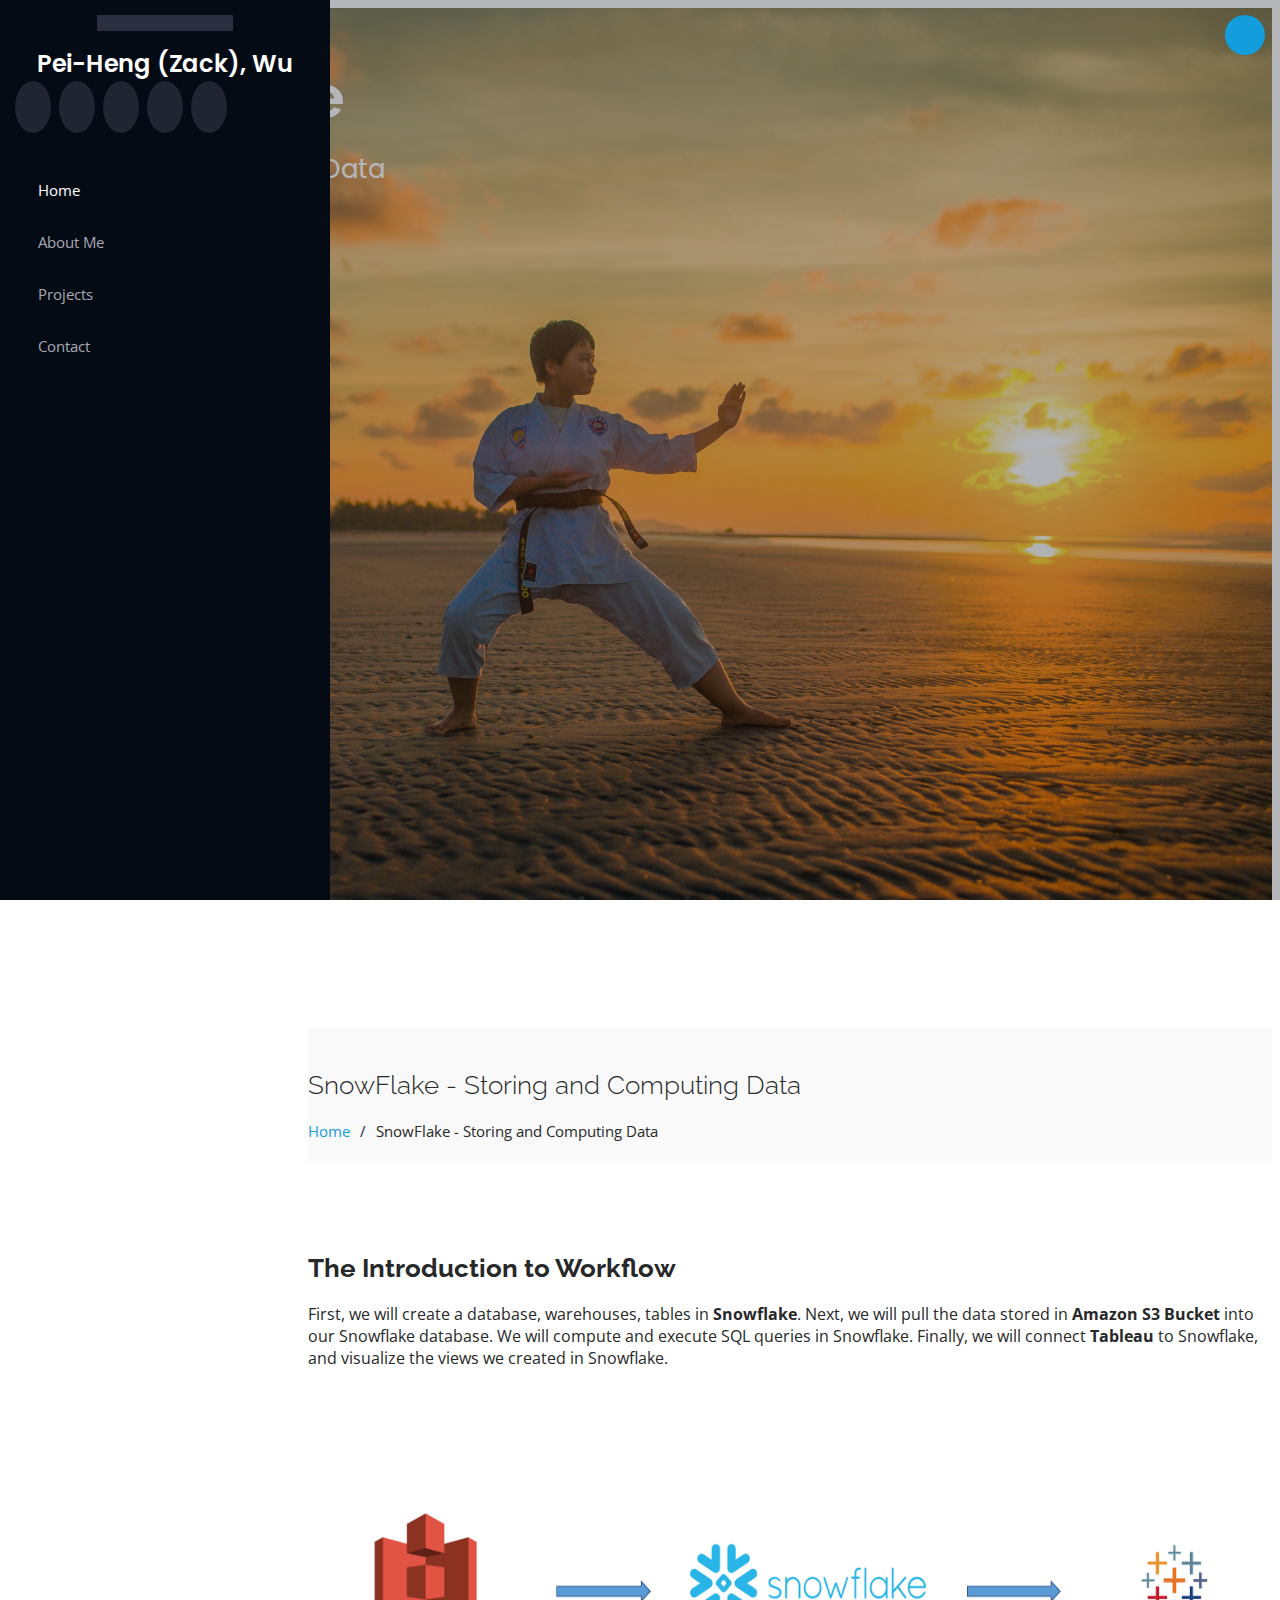
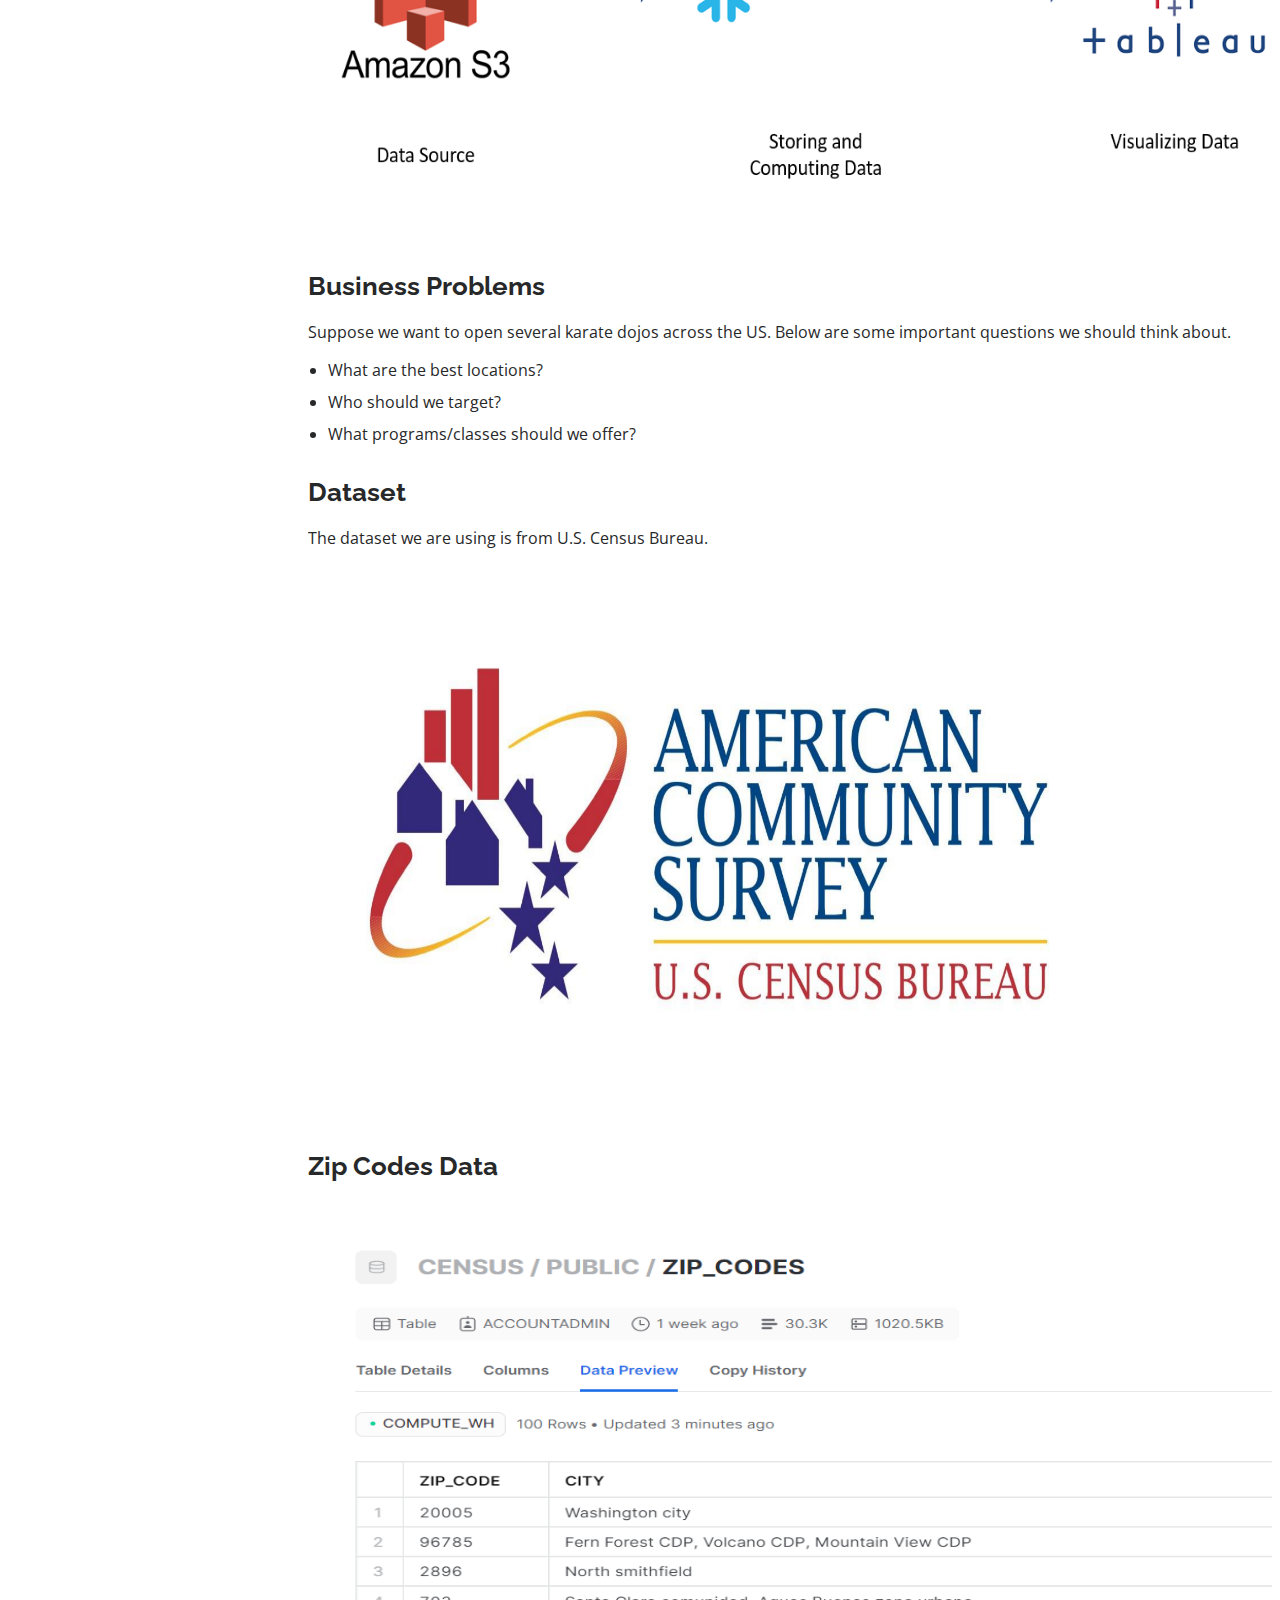
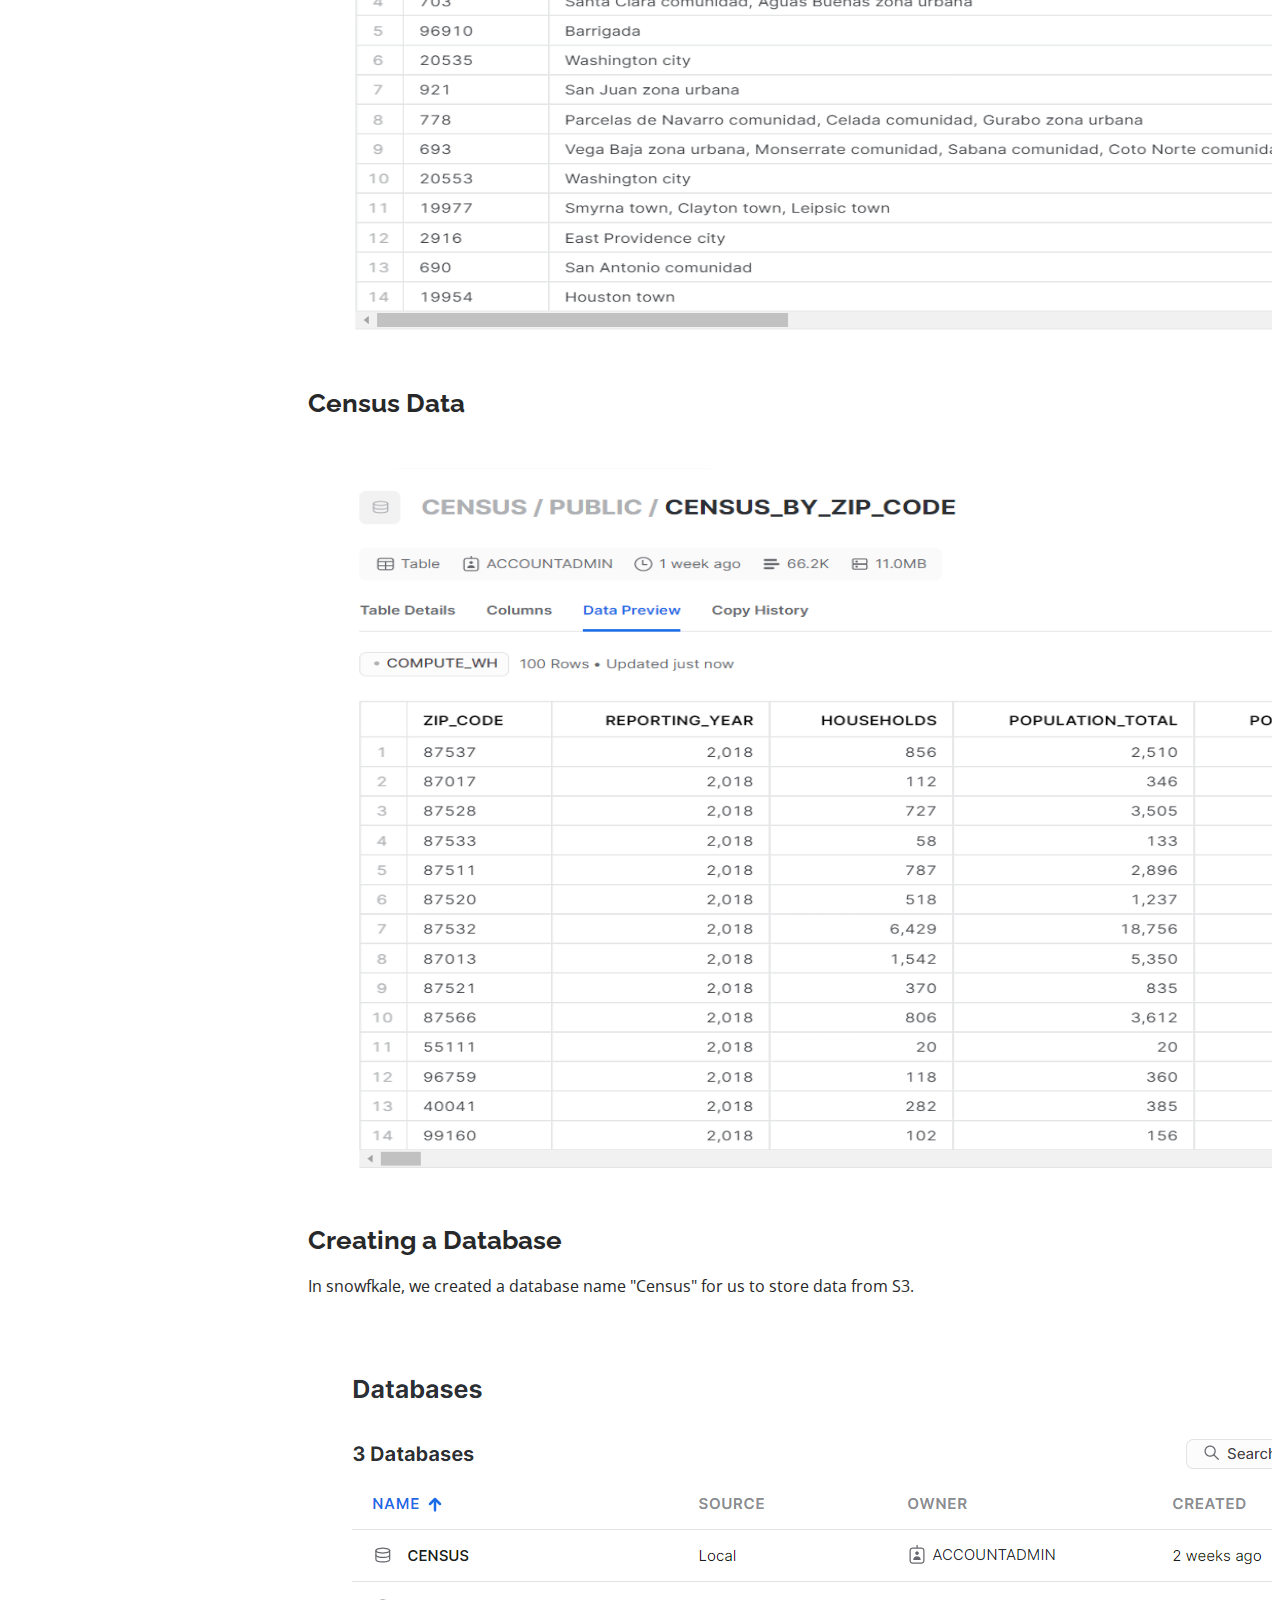
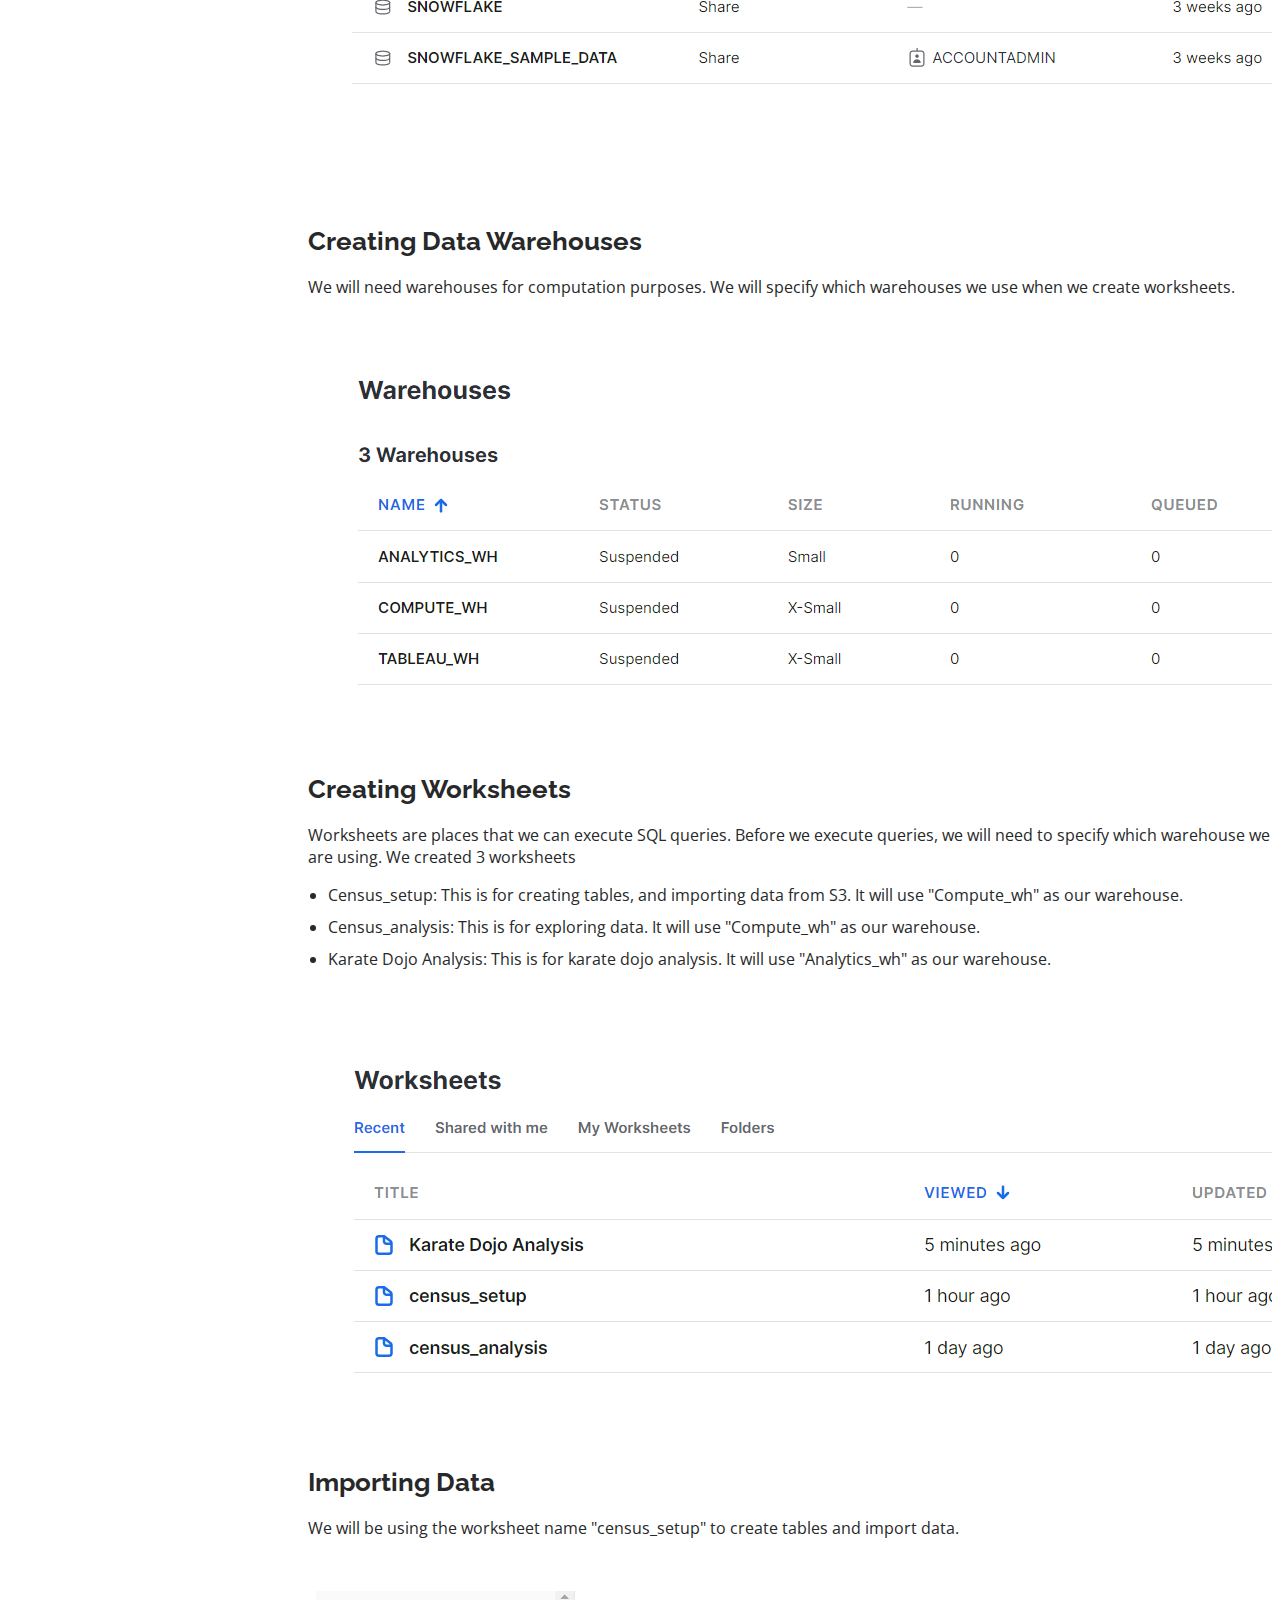
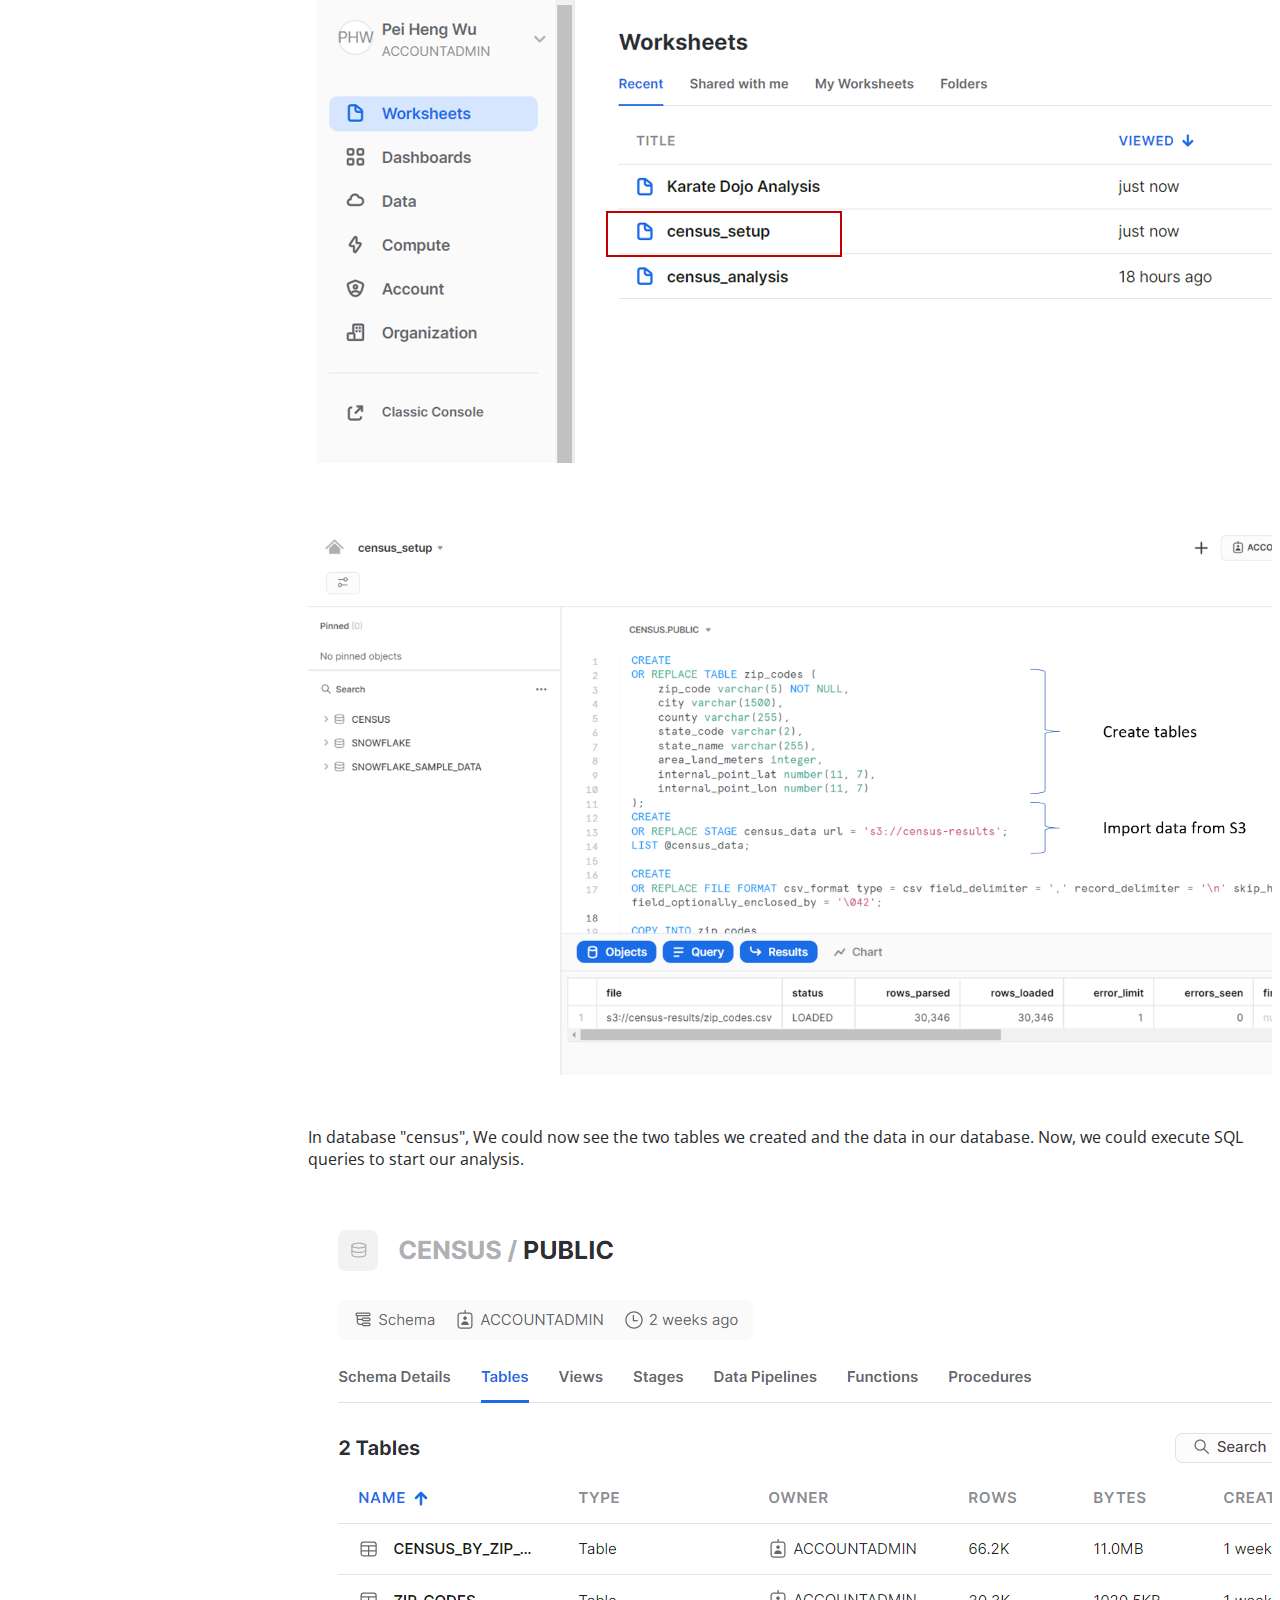
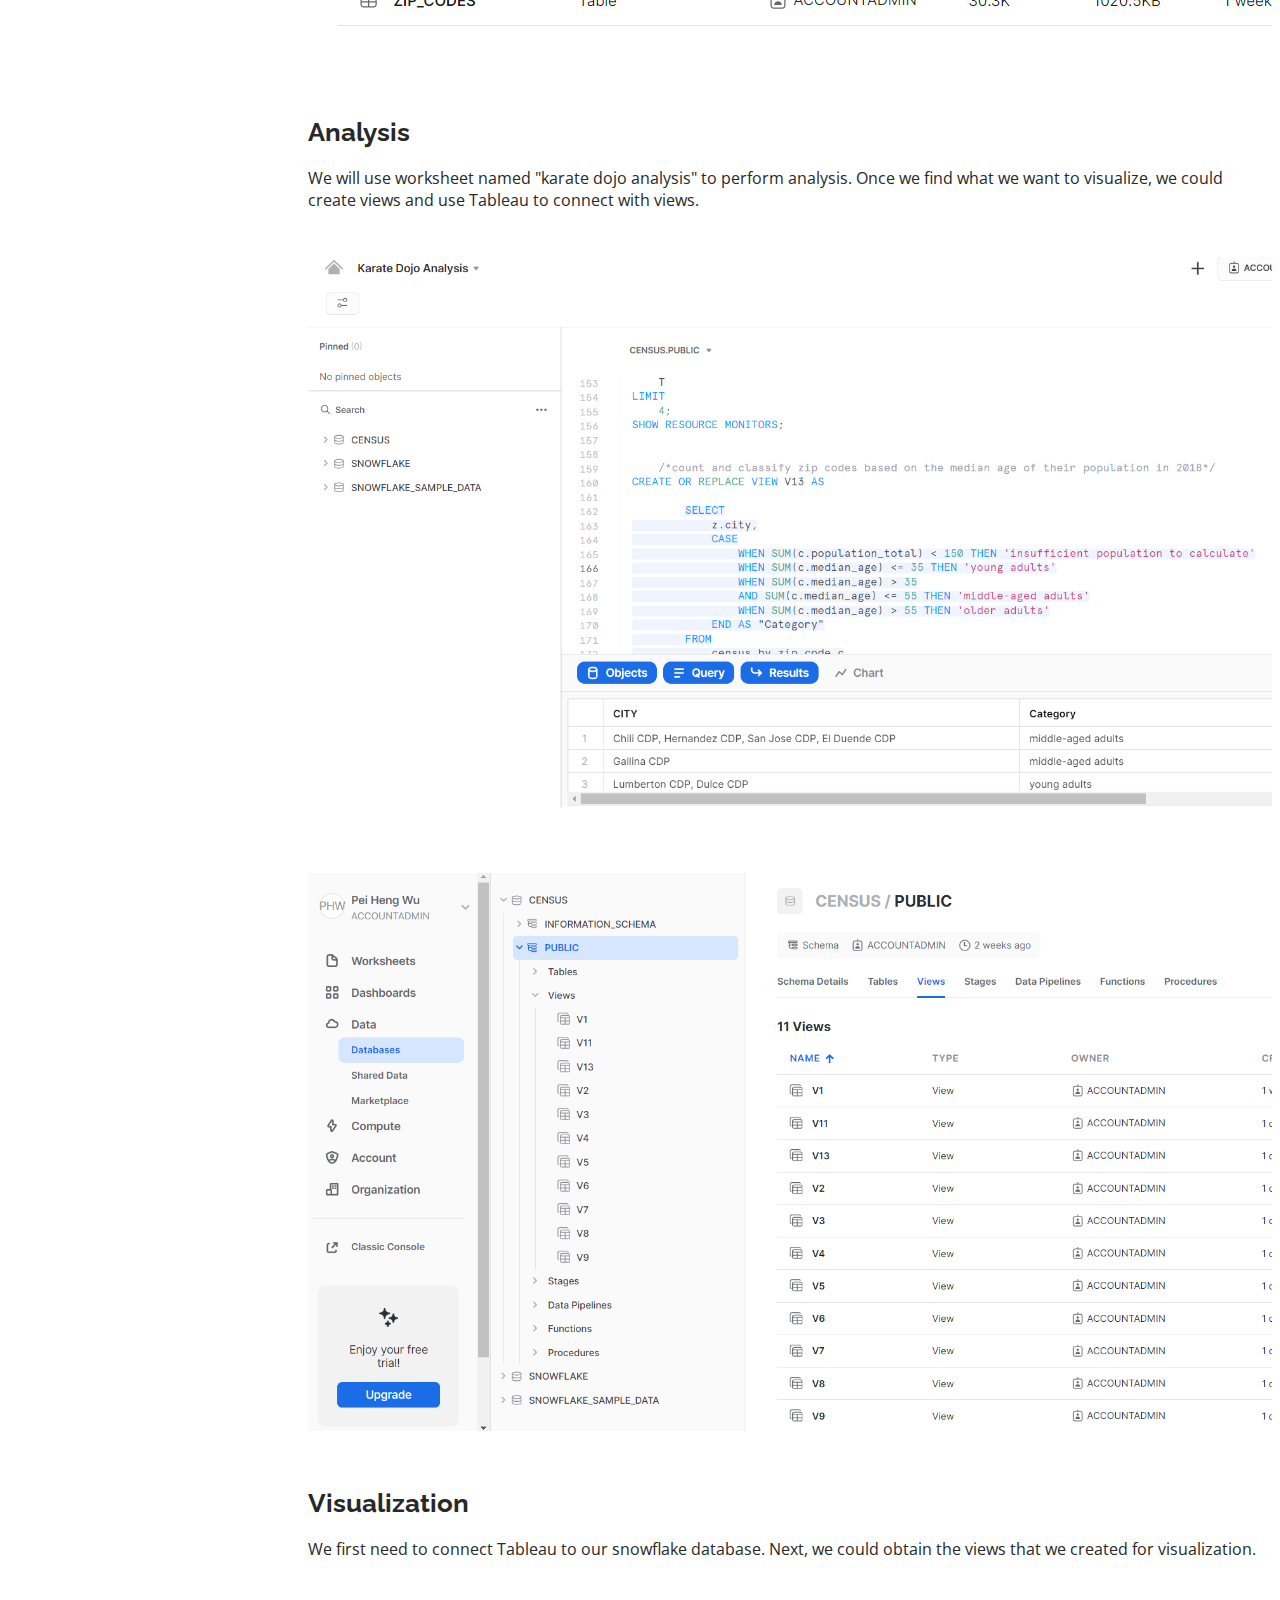
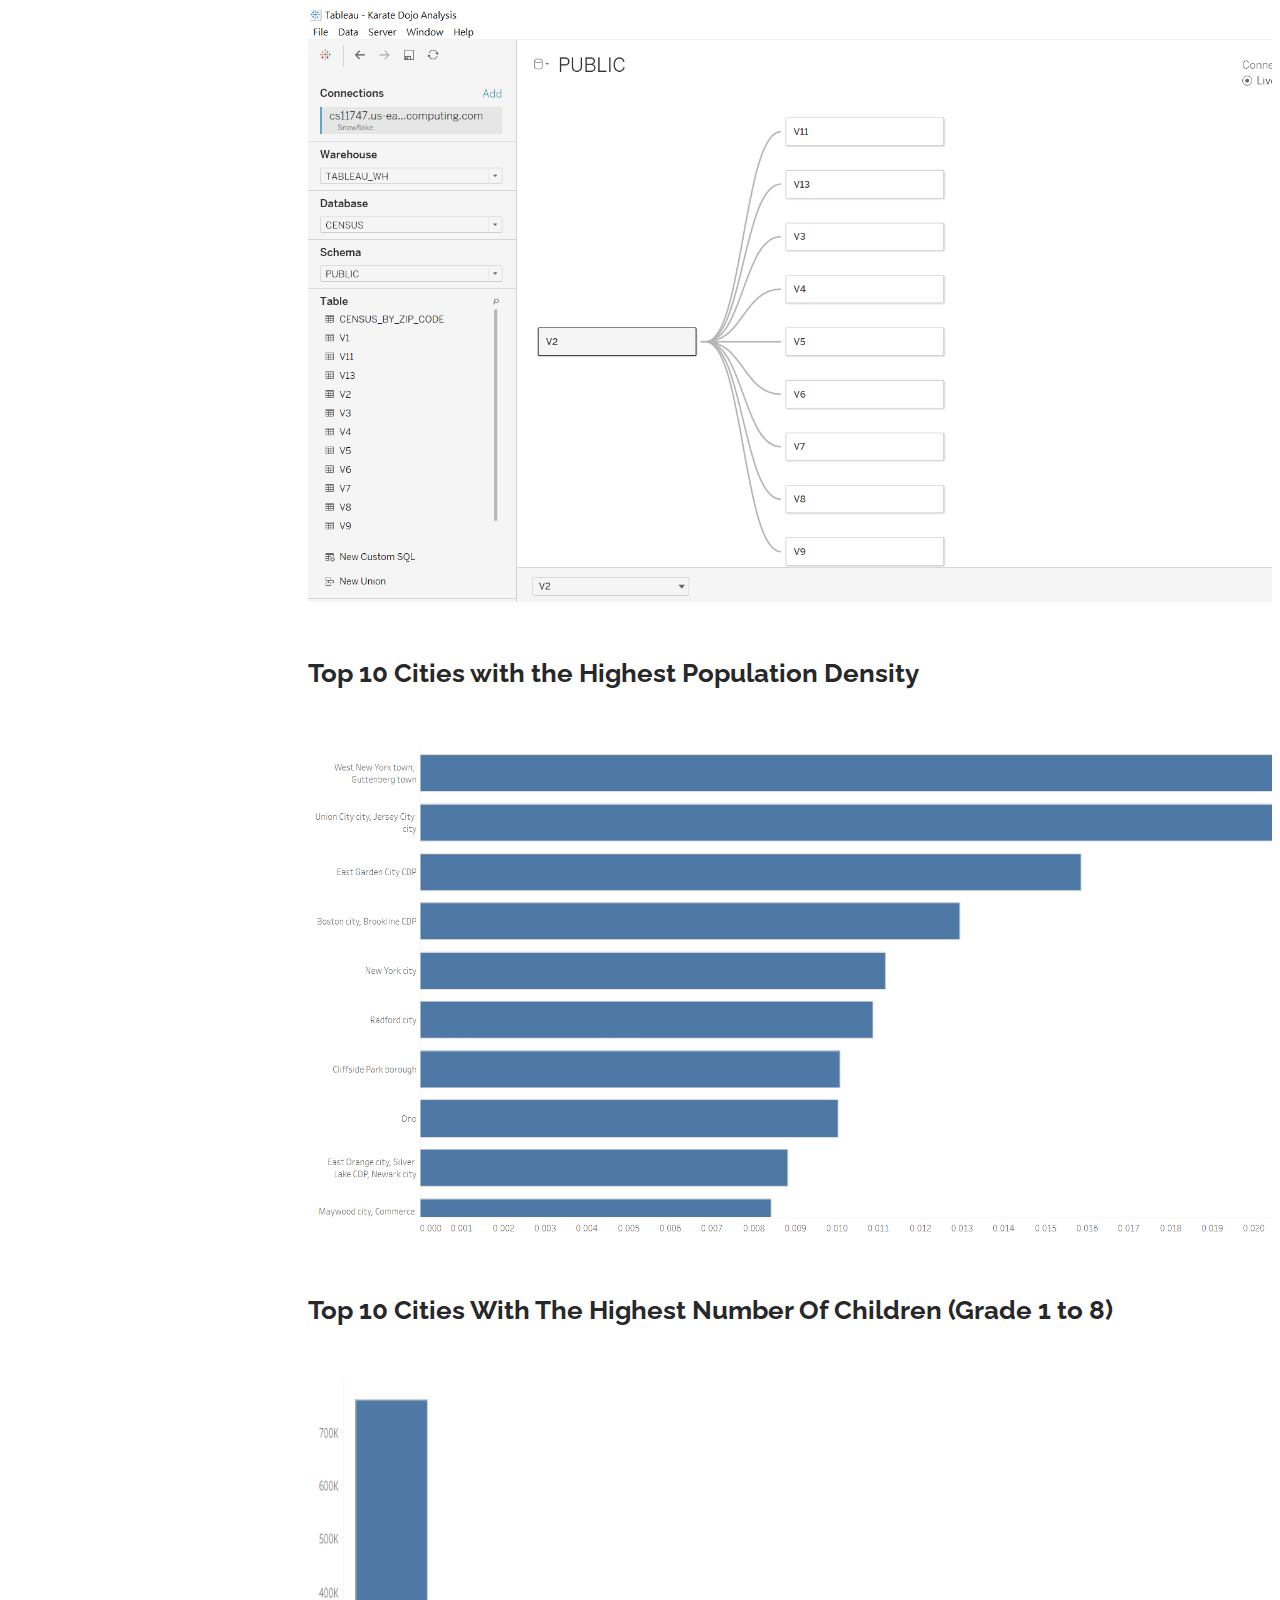
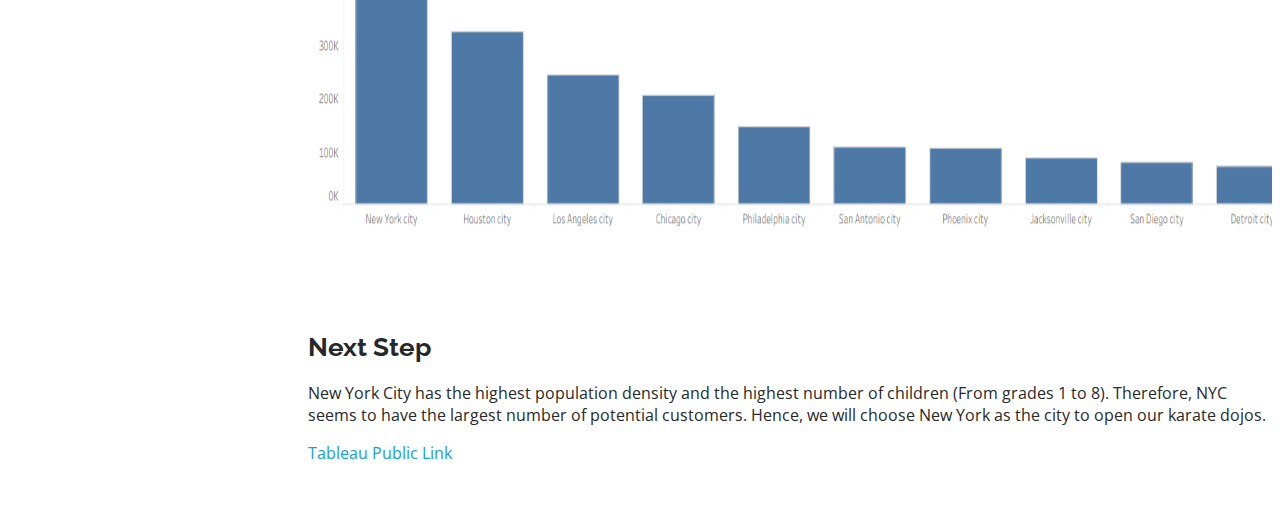
==== Karate Dojo Analysis.html @ 8b1abd2d "test" ====
<!DOCTYPE html>
<html lang="en">

<head>
  <meta charset="utf-8">
  <meta content="width=device-width, initial-scale=1.0" name="viewport">

  <title>Karate Dojo Analysis</title>
  <meta content="" name="description">
  <meta content="" name="keywords">

  <!-- Favicons -->
  <link href="assets/img/favicon.png" rel="icon">
  <link href="assets/img/apple-touch-icon.png" rel="apple-touch-icon">

  <!-- Google Fonts -->
  <link
    href="https://fonts.googleapis.com/css?family=Open+Sans:300,300i,400,400i,600,600i,700,700i|Raleway:300,300i,400,400i,500,500i,600,600i,700,700i|Poppins:300,300i,400,400i,500,500i,600,600i,700,700i"
    rel="stylesheet">

  <!-- Vendor CSS Files -->
  <link href="assets/vendor/aos/aos.css" rel="stylesheet">
  <link href="assets/vendor/bootstrap/css/bootstrap.min.css" rel="stylesheet">
  <link href="assets/vendor/bootstrap-icons/bootstrap-icons.css" rel="stylesheet">
  <link href="assets/vendor/boxicons/css/boxicons.min.css" rel="stylesheet">
  <link href="assets/vendor/glightbox/css/glightbox.min.css" rel="stylesheet">
  <link href="assets/vendor/swiper/swiper-bundle.min.css" rel="stylesheet">

  <!-- Template Main CSS File -->
  <link href="assets/css/style.css" rel="stylesheet">

  <!-- =======================================================
  * Template Name: iPortfolio - v3.7.0
  * Template URL: https://bootstrapmade.com/iportfolio-bootstrap-portfolio-websites-template/
  * Author: BootstrapMade.com
  * License: https://bootstrapmade.com/license/
  ======================================================== -->
</head>

<body>

  <!-- ======= Mobile nav toggle button ======= -->
  <i class="bi bi-list mobile-nav-toggle d-xl-none"></i>

  <!-- ======= Header ======= -->
  <header id="header">
    <div class="d-flex flex-column">

      <div class="profile">
        <img src="assets/img/Wu_Pei-Heng_01.jpg" alt="" class="img-fluid rounded-circle">
        <h1 class="text-light"><a href="index.html">Pei-Heng (Zack), Wu</a></h1>
        <div class="social-links mt-3 text-center">
          <a href="#" class="twitter"><i class="bx bxl-twitter"></i></a>
          <a href="#" class="facebook"><i class="bx bxl-facebook"></i></a>
          <a href="#" class="instagram"><i class="bx bxl-instagram"></i></a>
          <a href="#" class="google-plus"><i class="bx bxl-skype"></i></a>
          <a href="#" class="linkedin"><i class="bx bxl-linkedin"></i></a>
        </div>
      </div>

      <nav id="navbar" class="nav-menu navbar">
        <ul>
          <li><a href="./index.html#hero" class="nav-link scrollto active"><i class="bx bx-home"></i>
              <span>Home</span></a></li>
          <li><a href="./index.html#resume" class="nav-link scrollto"><i class="bx bx-file-blank"></i> <span>About
                Me</span></a>
          </li>
          <li><a href="./index.html#services" class="nav-link scrollto"><i class="bx bx-server"></i>
              <span>Projects</span></a></li>
          <li><a href="./index.html#contact" class="nav-link scrollto"><i class="bx bx-envelope"></i>
              <span>Contact</span></a></li>
        </ul>
      </nav><!-- .nav-menu -->
    </div>
  </header><!-- End Header -->

  <section id="hero3" class="d-flex flex-column justify-content-center align-items-center">
    <div class="hero3-container" data-aos="fade-in">
      <h1>SnowFlake </h1>
      <p>Storing and Computing Data</p>
    </div>
  </section><!-- End Hero -->
  <main id="main">

    <!-- ======= Breadcrumbs ======= -->
    <section id="breadcrumbs" class="breadcrumbs">
      <div class="container">

        <div class="d-flex justify-content-between align-items-center">
          <h2>SnowFlake - Storing and Computing Data</h2>
          <ol>
            <li><a href="index.html">Home</a></li>
            <li>SnowFlake - Storing and Computing Data</li>
          </ol>
        </div>

      </div>
    </section><!-- End Breadcrumbs -->

    <!-- ======= Portfolio Details Section ======= -->
    <section id="portfolio-details" class="portfolio-details">
      <div class="container">

        <div class="row gy-4">
          <div class="portfolio-description">
            <h2>The Introduction to Workflow</h2>
            <p>First, we will create a database, warehouses, tables in <b>Snowflake</b>. Next, we will pull the data
              stored in
              <b>Amazon S3 Bucket </b>into our Snowflake database. We will compute and execute SQL queries in Snowflake.
              Finally, we will connect <b>Tableau </b>to Snowflake, and visualize the views we created in Snowflake.
            </p>
            <img src="assets/img/KarateDojo/schema-03.png" alt="" width="1000px" height="400px">

            <h2>Business Problems</h2>
            <p>
              Suppose we want to open several karate dojos across the US. Below are some important questions we should
              think about.
            <ul>
              <li>What are the best locations?</li>
              <li>Who should we target?</li>
              <li>What programs/classes should we offer?</li>
            </ul>
            </p>

            <h2>Dataset</h2>
            <p>
              The dataset we are using is from U.S. Census Bureau.
            </p>
            <img src="assets/img/KarateDojo/data-01.png" alt="" width="800px" height="500px">
            <h2>Zip Codes Data</h2>
            <img src="assets/img/KarateDojo/data-02.png" alt="" width="1200px" height="700px">
            <h2>Census Data</h2>
            <img src="assets/img/KarateDojo/data-03.png" alt="" width="1200px" height="700px">
            <h2>Creating a Database</h2>
            <p>In snowfkale, we created a database name "Census" for us to store data from S3.</p>
            <img src="assets/img/KarateDojo/database.png" alt="">
            <h2>Creating Data Warehouses</h2>
            <p>We will need warehouses for computation purposes. We will specify which warehouses we use when we create
              worksheets.</p>
            <img src="assets/img/KarateDojo/warehouse.png" alt="">
            <h2>Creating Worksheets</h2>
            <p>Worksheets are places that we can execute SQL queries. Before we execute queries, we will need to specify
              which warehouse we are using. We created 3 worksheets</p>
            <ul>
              <li>Census_setup: This is for creating tables, and importing data from S3. It will use "Compute_wh" as our
                warehouse.</li>
              <li>Census_analysis: This is for exploring data. It will use "Compute_wh" as our warehouse.</li>
              <li>Karate Dojo Analysis: This is for karate dojo analysis. It will use "Analytics_wh" as our warehouse.
              </li>
            </ul>
            <img src="assets/img/KarateDojo/worksheets.png" alt="">
            <h2>Importing Data</h2>
            <p>We will be using the worksheet name "census_setup" to create tables and import data.</p>
            <img src="assets/img/KarateDojo/image-01.png" alt="">
            <img src="assets/img/KarateDojo/image-01.1.png" alt="" width="1200px">
            <p>In database "census", We could now see the two tables we created and the data in our database. Now, we
              could execute SQL
              queries to start our analysis. </p>
            <img src="assets/img/KarateDojo/image-02.png" alt="">
            <h2>Analysis</h2>
            <p>We will use worksheet named "karate dojo analysis" to perform analysis. Once we find what we want to
              visualize, we could create views and use Tableau to connect with views.
            </p>
            <img src="assets/img/KarateDojo/worksheet-karate.png" alt="" width="1200px">
            <img src="assets/img/KarateDojo/views.png" alt="" width="1200px">

            <h2>Visualization</h2>
            <p>We first need to connect Tableau to our snowflake database. Next, we could obtain the views that we
              created for visualization.</p>
            <img src="assets/img/KarateDojo/tableau.png" alt="" width="1200px">
            <h2>Top 10 Cities with the Highest Population Density</h2>
            <img src="assets/img/KarateDojo/image-03.png" alt="" width="1000px" height="500px">
            <h2>Top 10 Cities With The Highest Number Of Children (Grade 1 to 8) </h2>
            <img src="assets/img/KarateDojo/image-11.png" alt="" width="1000px" height="500px">

            <h2>Next Step</h2>
            <p>New York City has the highest population density and the highest number of children (From grades 1 to 8).
              Therefore, NYC seems to have the largest number of potential customers. Hence, we will choose New York as
              the city to open our karate dojos. </p>

            <a
              href="https://public.tableau.com/views/KarateDojoAnalysis/Story1?:language=en-US&publish=yes&:display_count=n&:origin=viz_share_link">Tableau
              Public Link</a>
          </div>
          <!-- <div class="col-lg-12">
            <div class="portfolio-info">
              <h3>Project information</h3>
              <ul>
                <li><strong>Category</strong>: Web design</li>
                <li><strong>Client</strong>: ASU Company</li>
                <li><strong>Project date</strong>: 01 March, 2020</li>
                <li><strong>Project URL</strong>: <a href="#">www.example.com</a></li>
                <button type="submit"
                  onclick="window.open('./assets/file/GB746 - Snowflake - Best Practices.pdf')">Download!</button>
              </ul>
            </div>
          </div> -->

        </div>

      </div>
    </section><!-- End Portfolio Details Section -->

  </main><!-- End #main -->

  <!-- ======= Footer ======= -->
  <footer id="footer">

  </footer><!-- End  Footer -->

  <a href="#" class="back-to-top d-flex align-items-center justify-content-center"><i
      class="bi bi-arrow-up-short"></i></a>

  <!-- Vendor JS Files -->
  <script src="assets/vendor/purecounter/purecounter.js"></script>
  <script src="assets/vendor/aos/aos.js"></script>
  <script src="assets/vendor/bootstrap/js/bootstrap.bundle.min.js"></script>
  <script src="assets/vendor/glightbox/js/glightbox.min.js"></script>
  <script src="assets/vendor/isotope-layout/isotope.pkgd.min.js"></script>
  <script src="assets/vendor/swiper/swiper-bundle.min.js"></script>
  <script src="assets/vendor/typed.js/typed.min.js"></script>
  <script src="assets/vendor/waypoints/noframework.waypoints.js"></script>
  <script src="assets/vendor/php-email-form/validate.js"></script>

  <!-- Template Main JS File -->
  <script src="assets/js/main.js"></script>

</body>

</html>
---- assets/css/style.css ----
/**
* Template Name: iPortfolio - v3.7.0
* Template URL: https://bootstrapmade.com/iportfolio-bootstrap-portfolio-websites-template/
* Author: BootstrapMade.com
* License: https://bootstrapmade.com/license/
*/

/*--------------------------------------------------------------
# General
--------------------------------------------------------------*/
body {
  font-family: "Open Sans", sans-serif;
  color: #272829;
}

a {
  color: #149ddd;
  text-decoration: none;
}

a:hover {
  color: #37b3ed;
  text-decoration: none;
}

h1, h2, h3, h4, h5, h6 {
  font-family: "Raleway", sans-serif;
}

/*--------------------------------------------------------------
# Back to top button
--------------------------------------------------------------*/
.back-to-top {
  position: fixed;
  visibility: hidden;
  opacity: 0;
  right: 15px;
  bottom: 15px;
  z-index: 996;
  background: #149ddd;
  width: 40px;
  height: 40px;
  border-radius: 50px;
  transition: all 0.4s;
}
.back-to-top i {
  font-size: 28px;
  color: #fff;
  line-height: 0;
}
.back-to-top:hover {
  background: #2eafec;
  color: #fff;
}
.back-to-top.active {
  visibility: visible;
  opacity: 1;
}

/*--------------------------------------------------------------
# Header
--------------------------------------------------------------*/
#header {
  position: fixed;
  top: 0;
  left: 0;
  bottom: 0;
  width: 300px;
  transition: all ease-in-out 0.5s;
  z-index: 9997;
  transition: all 0.5s;
  padding: 0 15px;
  background: #040b14;
  overflow-y: auto;
}
#header .profile img {
  margin: 15px auto;
  display: block;
  width: 120px;
  border: 8px solid #2c2f3f;
}
#header .profile h1 {
  font-size: 24px;
  margin: 0;
  padding: 0;
  font-weight: 600;
  -moz-text-align-last: center;
  text-align-last: center;
  font-family: "Poppins", sans-serif;
}
#header .profile h1 a, #header .profile h1 a:hover {
  color: #fff;
  text-decoration: none;
}
#header .profile .social-links a {
  font-size: 18px;
  display: inline-block;
  background: #212431;
  color: #fff;
  line-height: 1;
  padding: 8px 0;
  margin-right: 4px;
  border-radius: 50%;
  text-align: center;
  width: 36px;
  height: 36px;
  transition: 0.3s;
}
#header .profile .social-links a:hover {
  background: #149ddd;
  color: #fff;
  text-decoration: none;
}

#main {
  margin-left: 300px;
}

@media (max-width: 1199px) {
  #header {
    left: -300px;
  }

  #main {
    margin-left: 0;
  }
}
/*--------------------------------------------------------------
# Navigation Menu
--------------------------------------------------------------*/
/* Desktop Navigation */
.nav-menu {
  padding: 30px 0 0 0;
}
.nav-menu * {
  margin: 0;
  padding: 0;
  list-style: none;
}
.nav-menu > ul > li {
  position: relative;
  white-space: nowrap;
}
.nav-menu a, .nav-menu a:focus {
  display: flex;
  align-items: center;
  color: #a8a9b4;
  padding: 12px 15px;
  margin-bottom: 8px;
  transition: 0.3s;
  font-size: 15px;
}
.nav-menu a i, .nav-menu a:focus i {
  font-size: 24px;
  padding-right: 8px;
  color: #6f7180;
}
.nav-menu a:hover, .nav-menu .active, .nav-menu .active:focus, .nav-menu li:hover > a {
  text-decoration: none;
  color: #fff;
}
.nav-menu a:hover i, .nav-menu .active i, .nav-menu .active:focus i, .nav-menu li:hover > a i {
  color: #149ddd;
}

/* Mobile Navigation */
.mobile-nav-toggle {
  position: fixed;
  right: 15px;
  top: 15px;
  z-index: 9998;
  border: 0;
  font-size: 24px;
  transition: all 0.4s;
  outline: none !important;
  background-color: #149ddd;
  color: #fff;
  width: 40px;
  height: 40px;
  display: inline-flex;
  align-items: center;
  justify-content: center;
  line-height: 0;
  border-radius: 50px;
  cursor: pointer;
}

.mobile-nav-active {
  overflow: hidden;
}
.mobile-nav-active #header {
  left: 0;
}

/*--------------------------------------------------------------
# Hero Section
--------------------------------------------------------------*/
#hero {
  width: 100%;
  height: 100vh;
  background: url("../img/messageImage_1645323030639.jpg") top center;
  background-size: cover;
}
#hero:before {
  content: "";
  background: rgba(5, 13, 24, 0.3);
  position: absolute;
  bottom: 0;
  top: 0;
  left: 0;
  right: 0;
  z-index: 1;
}
#hero .hero-container {
  position: relative;
  z-index: 2;
  min-width: 300px;
}
#hero h1 {
  margin: 0 0 10px 0;
  font-size: 64px;
  font-weight: 700;
  line-height: 56px;
  color: #fff;
}
#hero p {
  color: #fff;
  margin-bottom: 50px;
  font-size: 26px;
  font-family: "Poppins", sans-serif;
}
#hero p span {
  color: #fff;
  padding-bottom: 4px;
  letter-spacing: 1px;
  border-bottom: 3px solid #149ddd;
}
@media (min-width: 1024px) {
  #hero {
    background-attachment: fixed;
  }
}
@media (max-width: 768px) {
  #hero h1 {
    font-size: 28px;
    line-height: 36px;
  }
  #hero h2 {
    font-size: 18px;
    line-height: 24px;
    margin-bottom: 30px;
  }
}

/*--------------------------------------------------------------
# Hero 2 Section
--------------------------------------------------------------*/
#hero2 {
  width: 100%;
  height: 100vh;
  background: url("../img/StoreSales/grocery-2.jpg") top center;
  background-size: cover;
}
#hero2:before {
  content: "";
  background: rgba(5, 13, 24, 0.3);
  position: absolute;
  bottom: 0;
  top: 0;
  left: 0;
  right: 0;
  z-index: 1;
}
#hero2 .hero2-container {
  position: relative;
  z-index: 2;
  min-width: 300px;
}
#hero2 h1 {
  margin: 0 0 10px 0;
  font-size: 64px;
  font-weight: 700;
  line-height: 56px;
  color: #fff;
}
#hero2 p {
  color: #fff;
  margin-bottom: 50px;
  font-size: 26px;
  font-family: "Poppins", sans-serif;
}
#hero2 p span {
  color: #fff;
  padding-bottom: 4px;
  letter-spacing: 1px;
  border-bottom: 3px solid #149ddd;
}
@media (min-width: 1024px) {
  #hero2 {
    background-attachment: fixed;
  }
}
@media (max-width: 768px) {
  #hero2 h1 {
    font-size: 28px;
    line-height: 36px;
  }
  #hero2 h2 {
    font-size: 18px;
    line-height: 24px;
    margin-bottom: 30px;
  }
}
/*--------------------------------------------------------------
# Hero 3 Section
--------------------------------------------------------------*/
#hero3 {
  width: 100%;
  height: 100vh;
  background: url("../img/KarateDojo/karate-background.jpg") top center;
  background-size: cover;
}
#hero3:before {
  content: "";
  background: rgba(5, 13, 24, 0.3);
  position: absolute;
  bottom: 0;
  top: 0;
  left: 0;
  right: 0;
  z-index: 1;
}
#hero3 .hero2-container {
  position: relative;
  z-index: 2;
  min-width: 300px;
}
#hero3 h1 {
  margin: 0 0 10px 0;
  font-size: 64px;
  font-weight: 700;
  line-height: 56px;
  color: #fff;
}
#hero3 p {
  color: #fff;
  margin-bottom: 50px;
  font-size: 26px;
  font-family: "Poppins", sans-serif;
}
#hero3 p span {
  color: #fff;
  padding-bottom: 4px;
  letter-spacing: 1px;
  border-bottom: 3px solid #149ddd;
}
@media (min-width: 1024px) {
  #hero3 {
    background-attachment: fixed;
  }
}
@media (max-width: 768px) {
  #hero3 h1 {
    font-size: 28px;
    line-height: 36px;
  }
  #hero3 h2 {
    font-size: 18px;
    line-height: 24px;
    margin-bottom: 30px;
  }
}
/*--------------------------------------------------------------
# Sections General
--------------------------------------------------------------*/
section {
  padding: 60px 0;
  overflow: hidden;
}

.section-bg {
  background: #f5f8fd;
}

.section-title {
  padding-bottom: 30px;
}
.section-title h2 {
  font-size: 32px;
  font-weight: bold;
  margin-bottom: 20px;
  padding-bottom: 20px;
  position: relative;
  color: #173b6c;
}
.section-title h2::after {
  content: "";
  position: absolute;
  display: block;
  width: 50px;
  height: 3px;
  background: #149ddd;
  bottom: 0;
  left: 0;
}
.section-title p {
  margin-bottom: 0;
}

/*--------------------------------------------------------------
# About
--------------------------------------------------------------*/
.about .content h3 {
  font-weight: 700;
  font-size: 26px;
  color: #173b6c;
}
.about .content ul {
  list-style: none;
  padding: 0;
}
.about .content ul li {
  margin-bottom: 20px;
  display: flex;
  align-items: center;
}
.about .content ul strong {
  margin-right: 10px;
}
.about .content ul i {
  font-size: 16px;
  margin-right: 5px;
  color: #149ddd;
  line-height: 0;
}
.about .content p:last-child {
  margin-bottom: 0;
}

/*--------------------------------------------------------------
# Facts
--------------------------------------------------------------*/
.facts {
  padding-bottom: 30px;
}
.facts .count-box {
  padding: 30px;
  width: 100%;
}
.facts .count-box i {
  display: block;
  font-size: 44px;
  color: #149ddd;
  float: left;
  line-height: 0;
}
.facts .count-box span {
  font-size: 48px;
  line-height: 40px;
  display: block;
  font-weight: 700;
  color: #050d18;
  margin-left: 60px;
}
.facts .count-box p {
  padding: 15px 0 0 0;
  margin: 0 0 0 60px;
  font-family: "Raleway", sans-serif;
  font-size: 14px;
  color: #122f57;
}
.facts .count-box a {
  font-weight: 600;
  display: block;
  margin-top: 20px;
  color: #122f57;
  font-size: 15px;
  font-family: "Poppins", sans-serif;
  transition: ease-in-out 0.3s;
}
.facts .count-box a:hover {
  color: #1f5297;
}

/*--------------------------------------------------------------
# Akills
--------------------------------------------------------------*/
.skills .progress {
  height: 60px;
  display: block;
  background: none;
  border-radius: 0;
}
.skills .progress .skill {
  padding: 0;
  margin: 0 0 6px 0;
  text-transform: uppercase;
  display: block;
  font-weight: 600;
  font-family: "Poppins", sans-serif;
  color: #050d18;
}
.skills .progress .skill .val {
  float: right;
  font-style: normal;
}
.skills .progress-bar-wrap {
  background: #dce8f8;
  height: 10px;
}
.skills .progress-bar {
  width: 1px;
  height: 10px;
  transition: 0.9s;
  background-color: #149ddd;
}

/*--------------------------------------------------------------
# Resume
--------------------------------------------------------------*/
.resume .resume-title {
  font-size: 26px;
  font-weight: 700;
  margin-top: 20px;
  margin-bottom: 20px;
  color: #050d18;
}
.resume .resume-item {
  padding: 0 0 20px 20px;
  margin-top: -2px;
  border-left: 2px solid #1f5297;
  position: relative;
}
.resume .resume-item h4 {
  line-height: 18px;
  font-size: 18px;
  font-weight: 600;
  text-transform: uppercase;
  font-family: "Poppins", sans-serif;
  color: #050d18;
  margin-bottom: 10px;
}
.resume .resume-item h5 {
  font-size: 16px;
  background: #e4edf9;
  padding: 5px 15px;
  display: inline-block;
  font-weight: 600;
  margin-bottom: 10px;
}
.resume .resume-item ul {
  padding-left: 20px;
}
.resume .resume-item ul li {
  padding-bottom: 10px;
}
.resume .resume-item:last-child {
  padding-bottom: 0;
}
.resume .resume-item::before {
  content: "";
  position: absolute;
  width: 16px;
  height: 16px;
  border-radius: 50px;
  left: -9px;
  top: 0;
  background: #fff;
  border: 2px solid #1f5297;
}

/*--------------------------------------------------------------
# Portfolio
--------------------------------------------------------------*/
.portfolio .portfolio-item {
  margin-bottom: 30px;
}
.portfolio #portfolio-flters {
  padding: 0;
  margin: 0 auto 35px auto;
  list-style: none;
  text-align: center;
  background: #fff;
  border-radius: 50px;
  padding: 2px 15px;
}
.portfolio #portfolio-flters li {
  cursor: pointer;
  display: inline-block;
  padding: 10px 15px 8px 15px;
  font-size: 14px;
  font-weight: 600;
  line-height: 1;
  text-transform: uppercase;
  color: #272829;
  margin-bottom: 5px;
  transition: all 0.3s ease-in-out;
}
.portfolio #portfolio-flters li:hover, .portfolio #portfolio-flters li.filter-active {
  color: #149ddd;
}
.portfolio #portfolio-flters li:last-child {
  margin-right: 0;
}
.portfolio .portfolio-wrap {
  transition: 0.3s;
  position: relative;
  overflow: hidden;
  z-index: 1;
}
.portfolio .portfolio-wrap::before {
  content: "";
  background: rgba(255, 255, 255, 0.5);
  position: absolute;
  left: 0;
  right: 0;
  top: 0;
  bottom: 0;
  transition: all ease-in-out 0.3s;
  z-index: 2;
  opacity: 0;
}
.portfolio .portfolio-wrap .portfolio-links {
  opacity: 1;
  left: 0;
  right: 0;
  bottom: -60px;
  z-index: 3;
  position: absolute;
  transition: all ease-in-out 0.3s;
  display: flex;
  justify-content: center;
}
.portfolio .portfolio-wrap .portfolio-links a {
  color: #fff;
  font-size: 28px;
  text-align: center;
  background: rgba(20, 157, 221, 0.75);
  transition: 0.3s;
  width: 50%;
}
.portfolio .portfolio-wrap .portfolio-links a:hover {
  background: rgba(20, 157, 221, 0.95);
}
.portfolio .portfolio-wrap .portfolio-links a + a {
  border-left: 1px solid #37b3ed;
}
.portfolio .portfolio-wrap:hover::before {
  top: 0;
  left: 0;
  right: 0;
  bottom: 0;
  opacity: 1;
}
.portfolio .portfolio-wrap:hover .portfolio-links {
  opacity: 1;
  bottom: 0;
}

/*--------------------------------------------------------------
# Portfolio Details
--------------------------------------------------------------*/
.portfolio-details {
  padding-top: 40px;
}
.portfolio-details .portfolio-details-slider img {
  width: 100%;
}
.portfolio-details .portfolio-details-slider .swiper-pagination {
  margin-top: 20px;
  position: relative;
}
.portfolio-details .portfolio-details-slider .swiper-pagination .swiper-pagination-bullet {
  width: 12px;
  height: 12px;
  background-color: #fff;
  opacity: 1;
  border: 1px solid #149ddd;
}
.portfolio-details .portfolio-details-slider .swiper-pagination .swiper-pagination-bullet-active {
  background-color: #149ddd;
}
.portfolio-details .portfolio-info {
  padding: 30px;
  box-shadow: 0px 0 30px rgba(5, 13, 24, 0.08);
}
.portfolio-details .portfolio-info h3 {
  font-size: 22px;
  font-weight: 700;
  margin-bottom: 20px;
  padding-bottom: 20px;
  border-bottom: 1px solid #eee;
}
.portfolio-details .portfolio-info ul {
  list-style: none;
  padding: 0;
  font-size: 15px;
}
.portfolio-details .portfolio-info ul li + li {
  margin-top: 10px;
}
.portfolio-details .portfolio-description {
  padding-top: 30px;
}
.portfolio-details .portfolio-description h2 {
  font-size: 26px;
  font-weight: 700;
  margin-bottom: 20px;
}
.portfolio-details .portfolio-description p {
  padding: 0;
}
.portfolio-details .portfolio-description ul {
  padding-left: 20px;
}
.portfolio-details .portfolio-description ul li {
  padding-bottom: 10px;
}
.portfolio-details .portfolio-description img {
  margin-bottom: 30px;
  margin-top: 30px;
}
/*--------------------------------------------------------------
# Services
--------------------------------------------------------------*/
.services #services-flters {
  padding: 0;
  margin: 0 auto 35px auto;
  list-style: none;
  text-align: center;
  background: #fff;
  border-radius: 50px;
  padding: 2px 15px;
}
.services #services-flters li {
  cursor: pointer;
  display: inline-block;
  padding: 10px 15px 8px 15px;
  font-size: 14px;
  font-weight: 600;
  line-height: 1;
  text-transform: uppercase;
  color: #272829;
  margin-bottom: 5px;
  transition: all 0.3s ease-in-out;
}
.services #services-flters li:hover, .services #services-flters li.filter-active {
  color: #149ddd;
}
.services #services-flters li:last-child {
  margin-right: 0;
}

.services .services-wrap::before {
  content: "";
  background: rgba(255, 255, 255, 0.5);
  position: absolute;
  left: 0;
  right: 0;
  top: 0;
  bottom: 0;
  transition: all ease-in-out 0.3s;
  z-index: 2;
  opacity: 0;
}
.services .services-wrap .services-links {
  opacity: 1;
  left: 0;
  right: 0;
  bottom: -60px;
  z-index: 3;
  position: absolute;
  transition: all ease-in-out 0.3s;
  display: flex;
  justify-content: center;
}
.services .services-wrap .services-links a {
  color: #fff;
  font-size: 28px;
  text-align: center;
  background: rgba(20, 157, 221, 0.75);
  transition: 0.3s;
  width: 50%;
}
.services .services-wrap .services-links a:hover {
  background: rgba(20, 157, 221, 0.95);
}
.services .services-wrap .services-links a + a {
  border-left: 1px solid #37b3ed;
}
.services .services-wrap:hover::before {
  top: 0;
  left: 0;
  right: 0;
  bottom: 0;
  opacity: 1;
}
.services .services-wrap:hover .services-links {
  opacity: 1;
  bottom: 0;
}

.services .icon-box {
  justify-content: center;
  margin-left: 125px;
  height: 150px;
  margin-top: 40px;
  margin-bottom: 40px;

}
.services .icon {
  float: left;
  display: flex;
  align-items: center;
  justify-content: center;
  width: 54px;
  height: 54px;
  background: #149ddd;
  border-radius: 50%;
  transition: 0.5s;
  border: 1px solid #149ddd;
}
.services .icon i {
  color: #fff;
  font-size: 24px;
  line-height: 0;
}
.services .icon-box:hover .icon {
  background: #fff;
}
.services .icon-box:hover .icon i {
  color: #149ddd;
}
.services .title {
  margin-left: 80px;
  font-weight: 700;
  margin-bottom: 15px;
  font-size: 18px;
}
.services .title a {
  color: #343a40;
}
.services .title a:hover {
  color: #149ddd;
}
.services .description {
  margin-left: 80px;
  line-height: 24px;
  font-size: 14px;
}

/*--------------------------------------------------------------
# Testimonials
--------------------------------------------------------------*/
.testimonials .testimonials-carousel, .testimonials .testimonials-slider {
  overflow: hidden;
}
.testimonials .testimonial-item {
  box-sizing: content-box;
  text-align: center;
  min-height: 320px;
}
.testimonials .testimonial-item .testimonial-img {
  width: 90px;
  border-radius: 50%;
  margin: 0 auto;
}
.testimonials .testimonial-item h3 {
  font-size: 18px;
  font-weight: bold;
  margin: 10px 0 5px 0;
  color: #111;
}
.testimonials .testimonial-item h4 {
  font-size: 14px;
  color: #999;
  margin: 0;
}
.testimonials .testimonial-item .quote-icon-left, .testimonials .testimonial-item .quote-icon-right {
  color: #c3e8fa;
  font-size: 26px;
}
.testimonials .testimonial-item .quote-icon-left {
  display: inline-block;
  left: -5px;
  position: relative;
}
.testimonials .testimonial-item .quote-icon-right {
  display: inline-block;
  right: -5px;
  position: relative;
  top: 10px;
}
.testimonials .testimonial-item p {
  font-style: italic;
  margin: 0 15px 15px 15px;
  padding: 20px;
  background: #fff;
  position: relative;
  margin-bottom: 35px;
  border-radius: 6px;
  box-shadow: 0px 2px 15px rgba(0, 0, 0, 0.1);
}
.testimonials .testimonial-item p::after {
  content: "";
  width: 0;
  height: 0;
  border-top: 20px solid #fff;
  border-right: 20px solid transparent;
  border-left: 20px solid transparent;
  position: absolute;
  bottom: -20px;
  left: calc(50% - 20px);
}
.testimonials .swiper-pagination {
  margin-top: 20px;
  position: relative;
}
.testimonials .swiper-pagination .swiper-pagination-bullet {
  width: 12px;
  height: 12px;
  background-color: #fff;
  opacity: 1;
  border: 1px solid #149ddd;
}
.testimonials .swiper-pagination .swiper-pagination-bullet-active {
  background-color: #149ddd;
}

/*--------------------------------------------------------------
# Contact
--------------------------------------------------------------*/
.contact {
  padding-bottom: 130px;
}
.contact .info {
  padding: 30px;
  background: #fff;
  width: 100%;
  box-shadow: 0 0 24px 0 rgba(0, 0, 0, 0.12);
}
.contact .info i {
  font-size: 20px;
  color: #149ddd;
  float: left;
  width: 44px;
  height: 44px;
  background: #dff3fc;
  display: flex;
  justify-content: center;
  align-items: center;
  border-radius: 50px;
  transition: all 0.3s ease-in-out;
}
.contact .info h4 {
  padding: 0 0 0 60px;
  font-size: 22px;
  font-weight: 600;
  margin-bottom: 5px;
  color: #050d18;
}
.contact .info p {
  padding: 0 0 10px 60px;
  margin-bottom: 20px;
  font-size: 14px;
  color: #173b6c;
}
.contact .info .email p {
  padding-top: 5px;
}
.contact .info .social-links {
  padding-left: 60px;
}
.contact .info .social-links a {
  font-size: 18px;
  display: inline-block;
  background: #333;
  color: #fff;
  line-height: 1;
  padding: 8px 0;
  border-radius: 50%;
  text-align: center;
  width: 36px;
  height: 36px;
  transition: 0.3s;
  margin-right: 10px;
}
.contact .info .social-links a:hover {
  background: #149ddd;
  color: #fff;
}
.contact .info .email:hover i, .contact .info .address:hover i, .contact .info .phone:hover i {
  background: #149ddd;
  color: #fff;
  
}

.contact .php-email-form {
  width: 100%;
  padding: 30px;
  background: #fff;
  box-shadow: 0 0 24px 0 rgba(0, 0, 0, 0.12);
}
.contact .php-email-form .form-group {
  padding-bottom: 8px;
}
.contact .php-email-form .validate {
  display: none;
  color: red;
  margin: 0 0 15px 0;
  font-weight: 400;
  font-size: 13px;
}
.contact .php-email-form .error-message {
  display: none;
  color: #fff;
  background: #ed3c0d;
  text-align: left;
  padding: 15px;
  font-weight: 600;
}
.contact .php-email-form .error-message br + br {
  margin-top: 25px;
}
.contact .php-email-form .sent-message {
  display: none;
  color: #fff;
  background: #18d26e;
  text-align: center;
  padding: 15px;
  font-weight: 600;
}
.contact .php-email-form .loading {
  display: none;
  background: #fff;
  text-align: center;
  padding: 15px;
}
.contact .php-email-form .loading:before {
  content: "";
  display: inline-block;
  border-radius: 50%;
  width: 24px;
  height: 24px;
  margin: 0 10px -6px 0;
  border: 3px solid #18d26e;
  border-top-color: #eee;
  -webkit-animation: animate-loading 1s linear infinite;
  animation: animate-loading 1s linear infinite;
}
.contact .php-email-form .form-group {
  margin-bottom: 15px;
}
.contact .php-email-form label {
  padding-bottom: 8px;
}
.contact .php-email-form input, .contact .php-email-form textarea {
  border-radius: 0;
  box-shadow: none;
  font-size: 14px;
}
.contact .php-email-form input {
  height: 44px;
}
.contact .php-email-form textarea {
  padding: 10px 15px;
}
.contact .php-email-form button[type=submit] {
  background: #149ddd;
  border: 0;
  padding: 10px 24px;
  color: #fff;
  transition: 0.4s;
  border-radius: 4px;
}
.contact .php-email-form button[type=submit]:hover {
  background: #37b3ed;
}
@-webkit-keyframes animate-loading {
  0% {
    transform: rotate(0deg);
  }
  100% {
    transform: rotate(360deg);
  }
}
@keyframes animate-loading {
  0% {
    transform: rotate(0deg);
  }
  100% {
    transform: rotate(360deg);
  }
}

/*--------------------------------------------------------------
# Breadcrumbs
--------------------------------------------------------------*/
.breadcrumbs {
  padding: 20px 0;
  background: #f9f9f9;
}
.breadcrumbs h2 {
  font-size: 26px;
  font-weight: 300;
}
.breadcrumbs ol {
  display: flex;
  flex-wrap: wrap;
  list-style: none;
  padding: 0;
  margin: 0;
  font-size: 15px;
}
.breadcrumbs ol li + li {
  padding-left: 10px;
}
.breadcrumbs ol li + li::before {
  display: inline-block;
  padding-right: 10px;
  color: #0e2442;
  content: "/";
}
@media (max-width: 768px) {
  .breadcrumbs .d-flex {
    display: block !important;
  }
  .breadcrumbs ol {
    display: block;
  }
  .breadcrumbs ol li {
    display: inline-block;
  }
}

/*--------------------------------------------------------------
# Footer
--------------------------------------------------------------*/
#footer {
  padding: 15px;
  color: #f4f6fd;
  font-size: 14px;
  position: fixed;
  left: 0;
  bottom: 0;
  width: 300px;
  z-index: 9999;
  background: #040b14;
}
#footer .copyright {
  text-align: center;
}
#footer .credits {
  padding-top: 5px;
  text-align: center;
  font-size: 13px;
  color: #eaebf0;
}
@media (max-width: 1199px) {
  #footer {
    position: static;
    width: auto;
    padding-right: 20px 15px;
  }
}
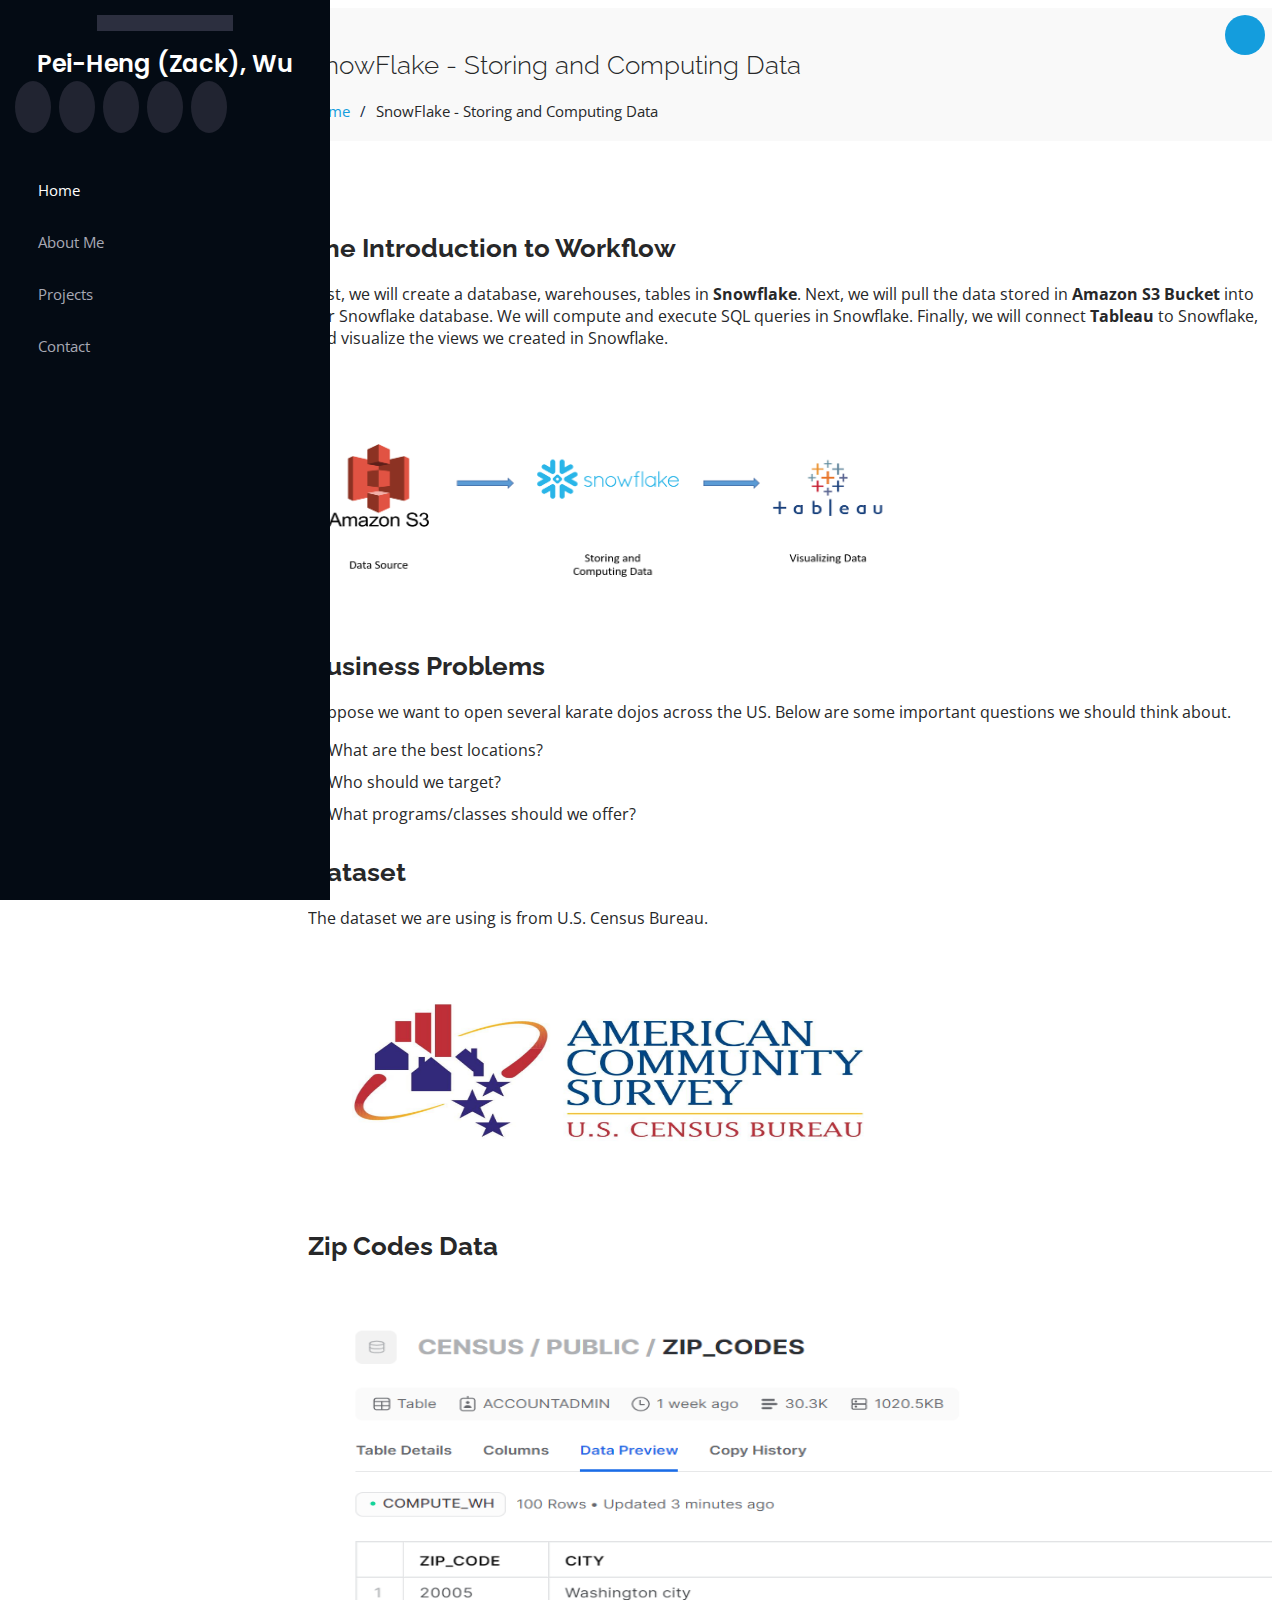
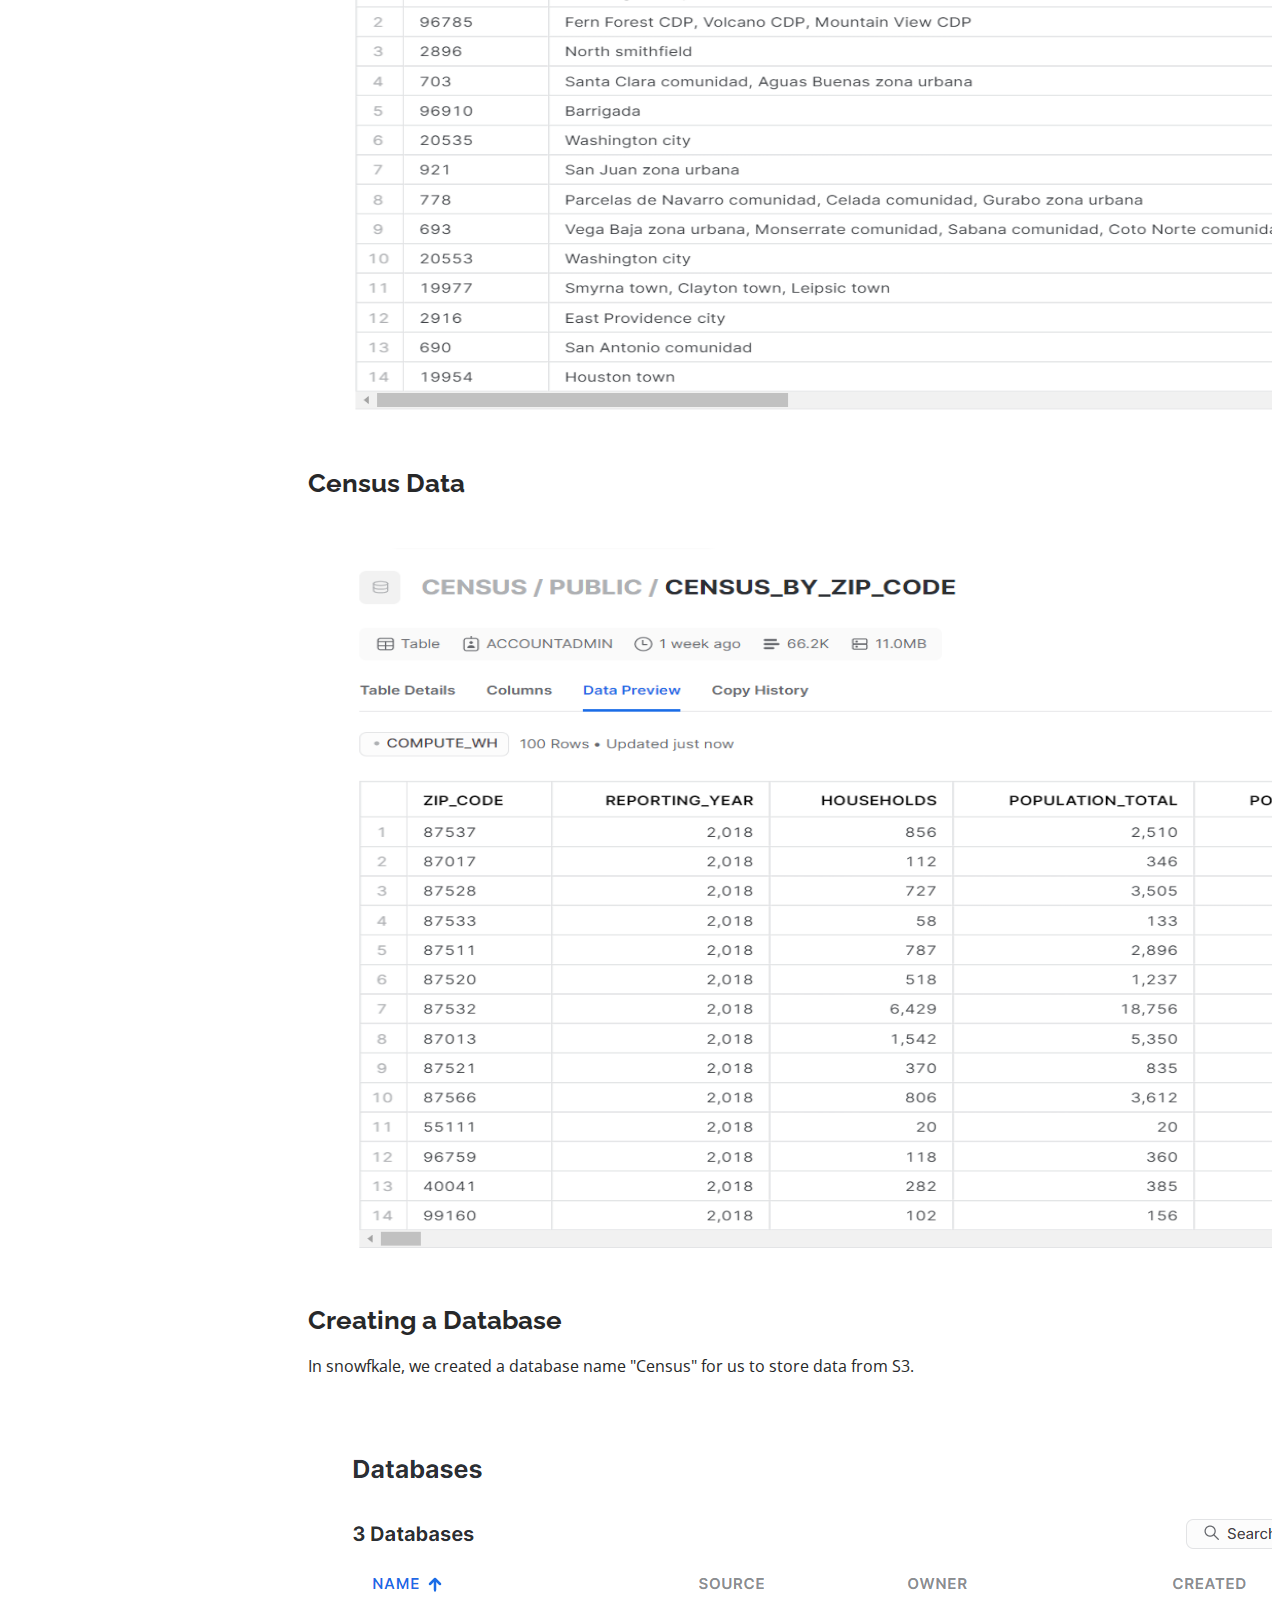
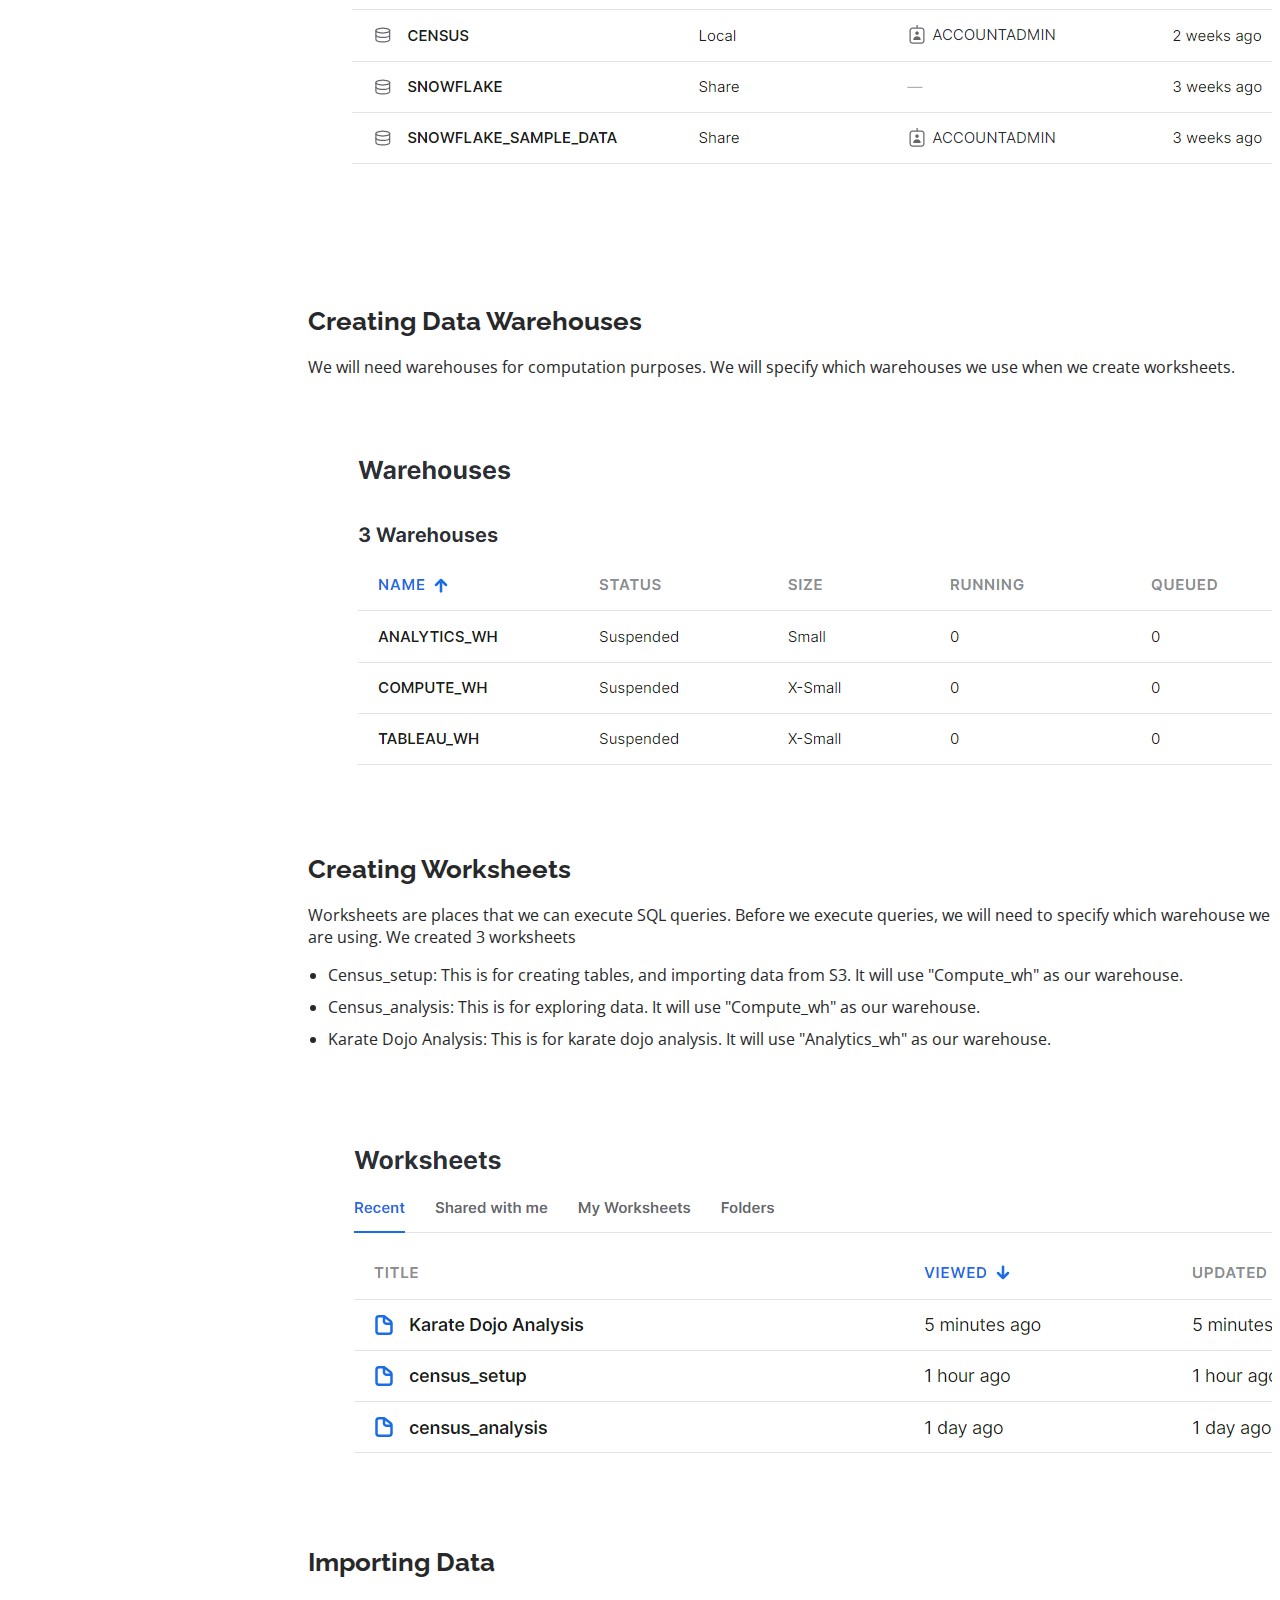
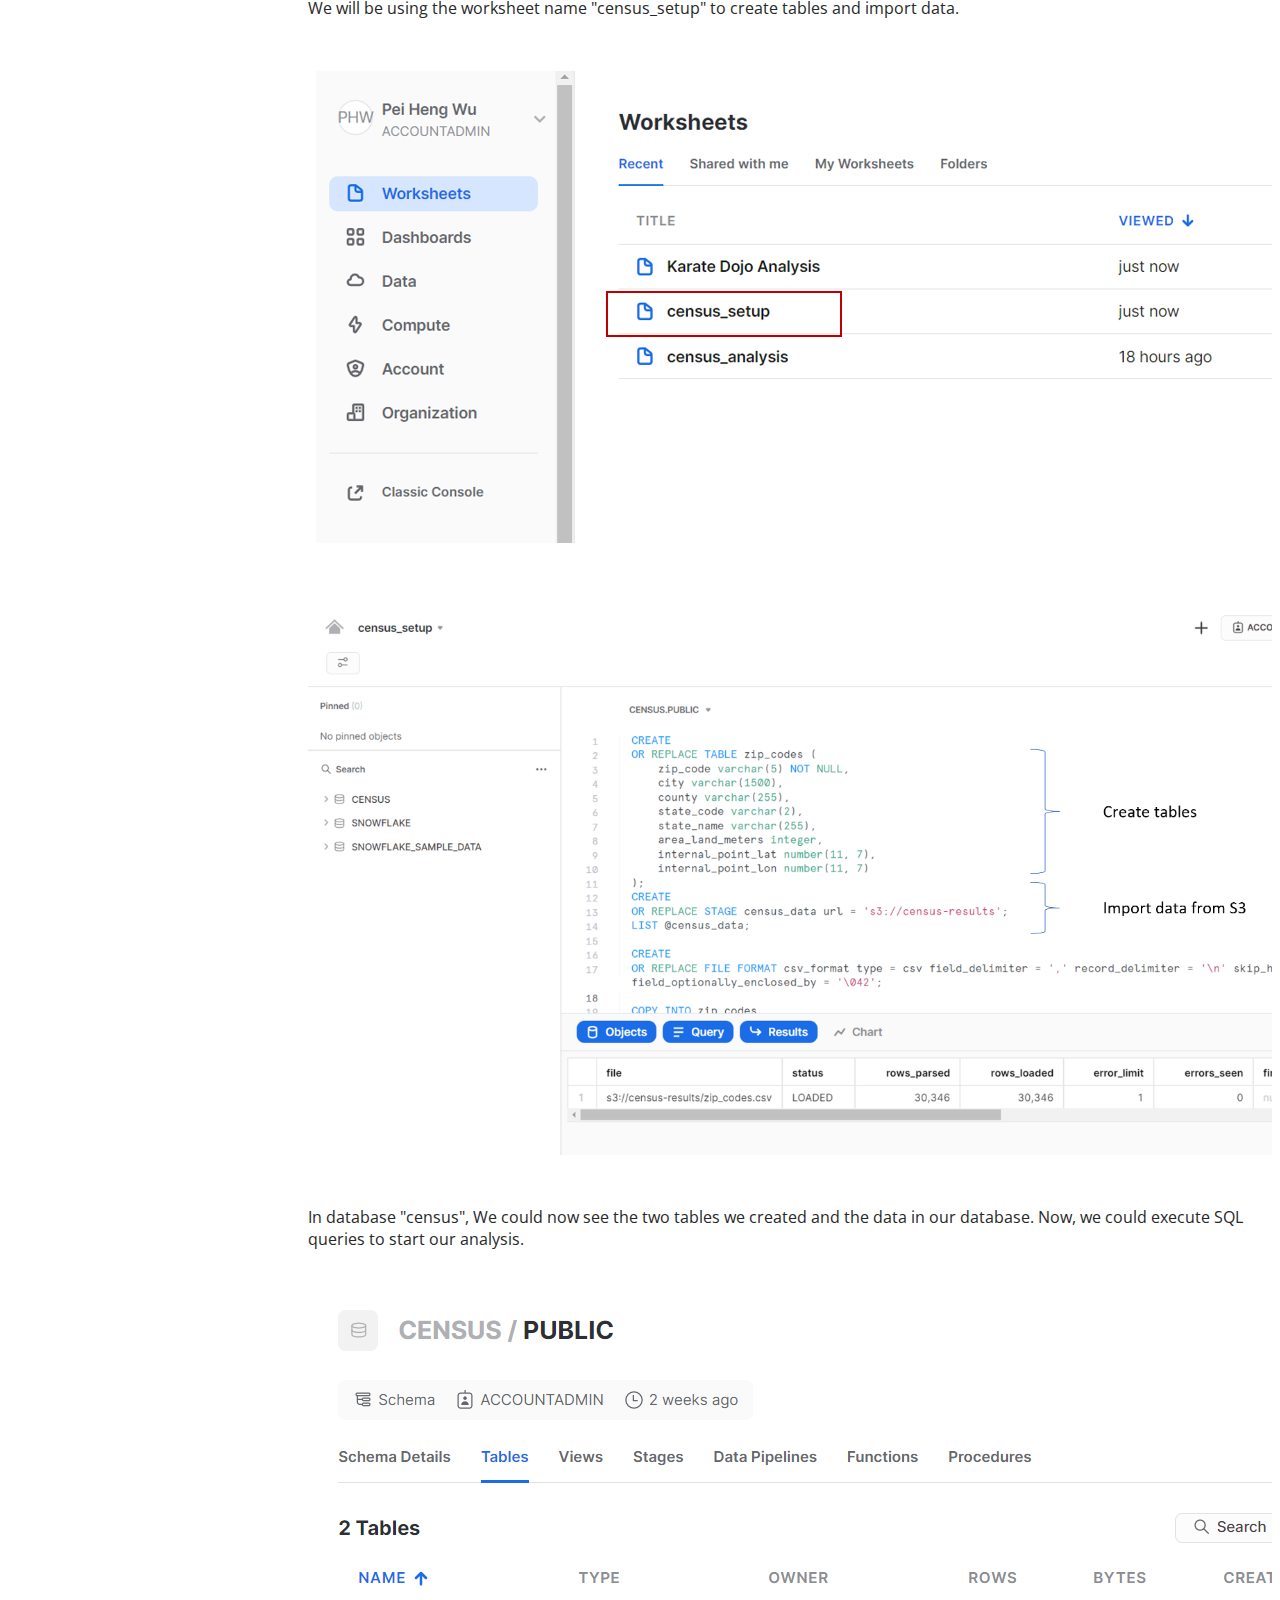
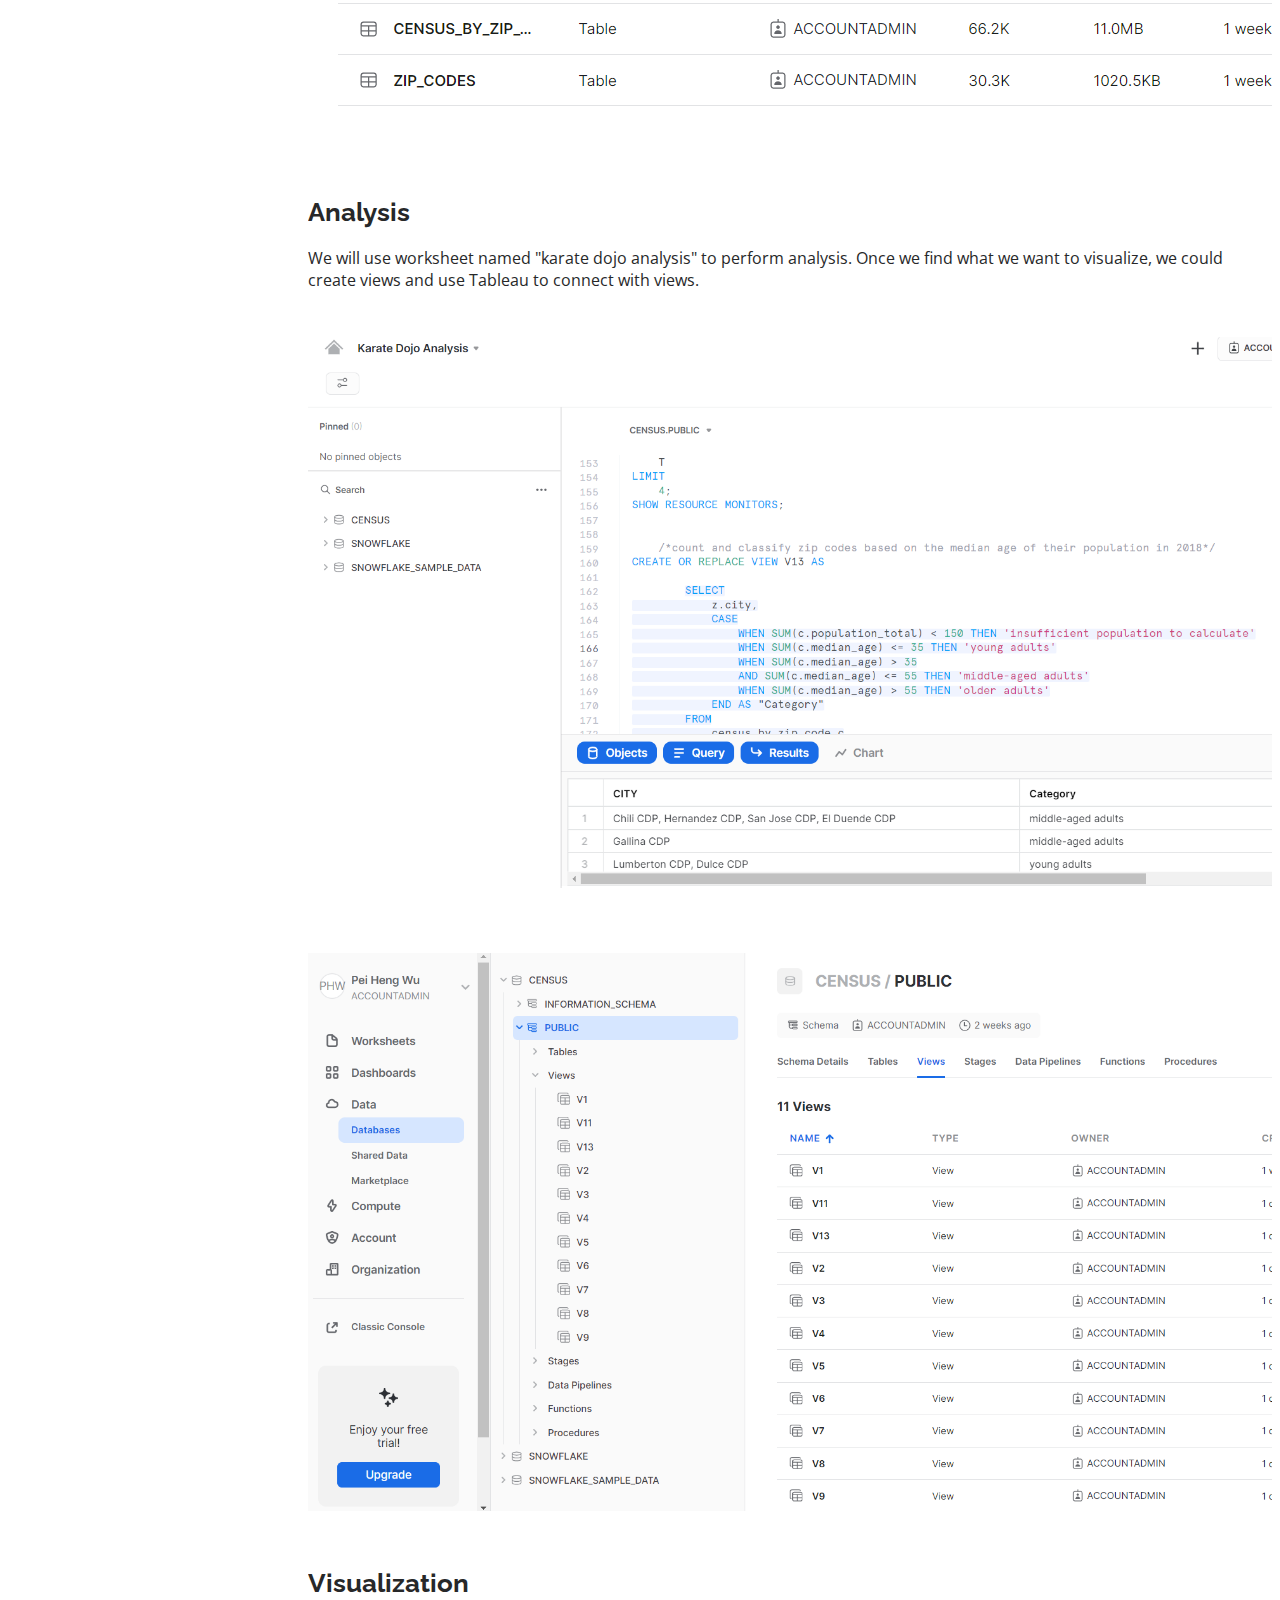
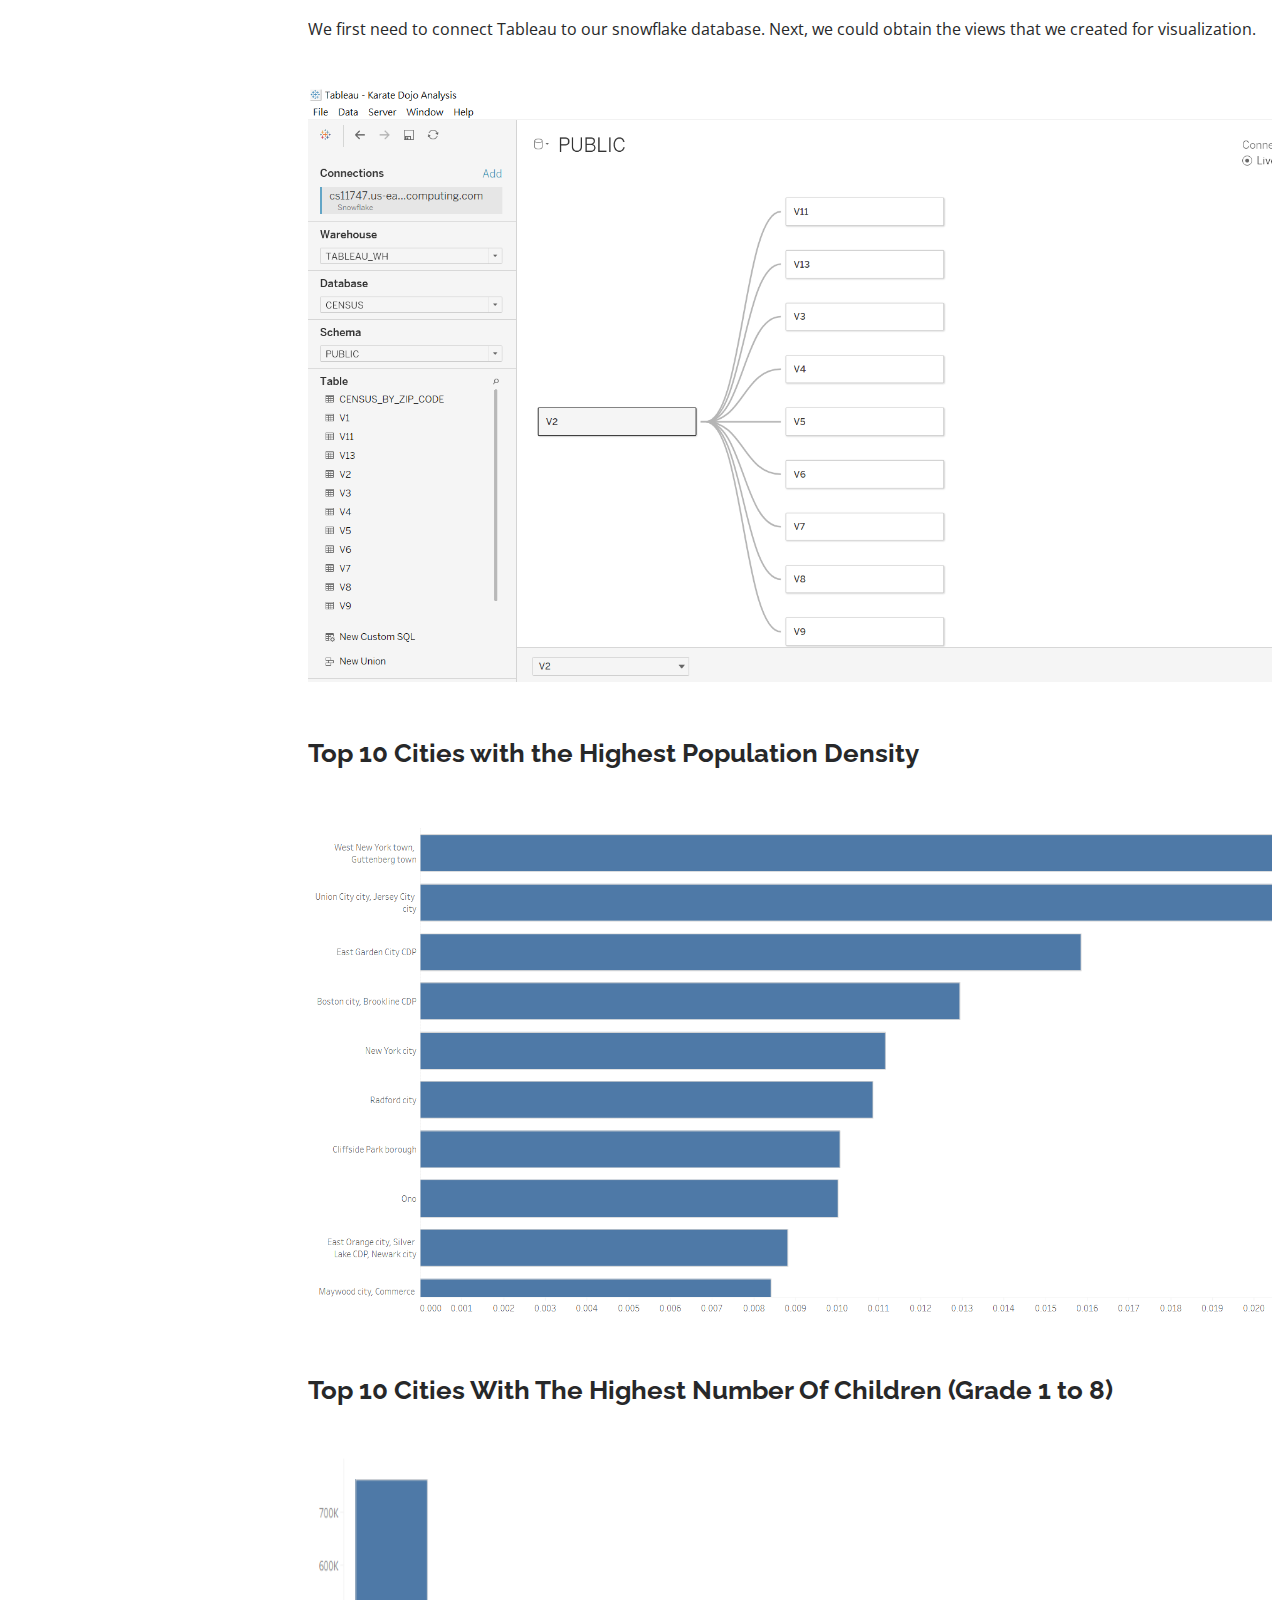
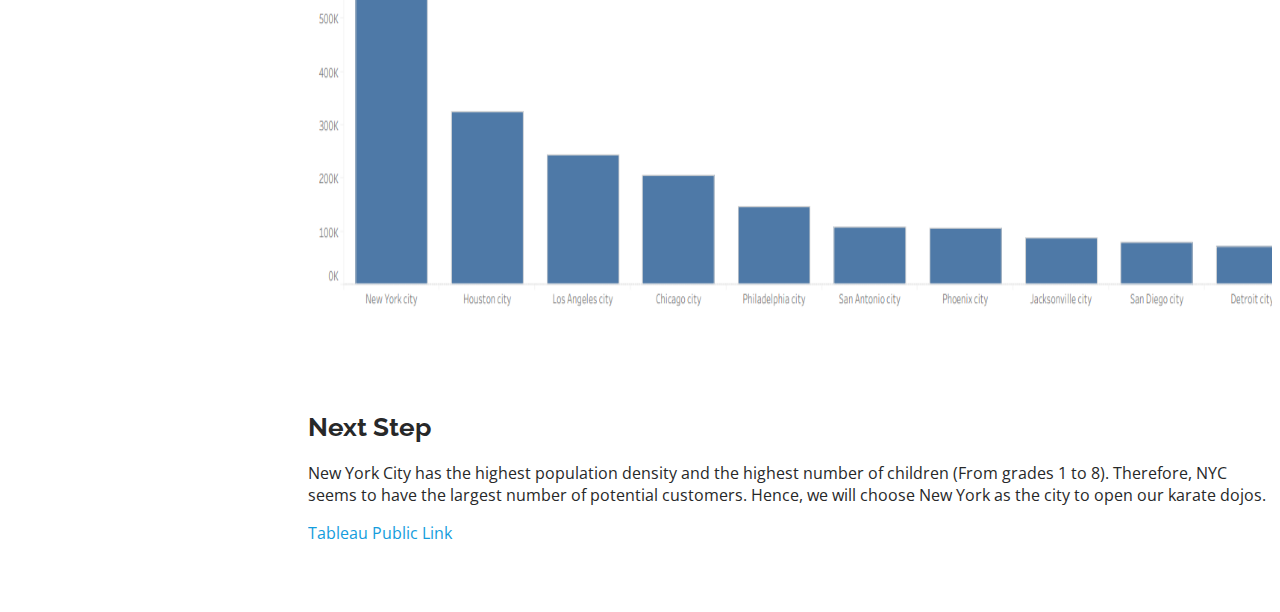
==== commit be6c51eb: "change" ====
--- a/Karate Dojo Analysis.html
+++ b/Karate Dojo Analysis.html
@@ -74,12 +74,13 @@
     </div>
   </header><!-- End Header -->
 
-  <section id="hero3" class="d-flex flex-column justify-content-center align-items-center">
+  <!-- <section id="hero3" class="d-flex flex-column justify-content-center align-items-center">
     <div class="hero3-container" data-aos="fade-in">
       <h1>SnowFlake </h1>
       <p>Storing and Computing Data</p>
     </div>
-  </section><!-- End Hero -->
+  </section> -->
+  <!-- End Hero -->
   <main id="main">
 
     <!-- ======= Breadcrumbs ======= -->
@@ -109,7 +110,7 @@
               <b>Amazon S3 Bucket </b>into our Snowflake database. We will compute and execute SQL queries in Snowflake.
               Finally, we will connect <b>Tableau </b>to Snowflake, and visualize the views we created in Snowflake.
             </p>
-            <img src="assets/img/KarateDojo/schema-03.png" alt="" width="1000px" height="400px">
+            <img src="assets/img/KarateDojo/schema-03.png" alt="" width="600px" height="200px">
 
             <h2>Business Problems</h2>
             <p>
@@ -126,7 +127,7 @@
             <p>
               The dataset we are using is from U.S. Census Bureau.
             </p>
-            <img src="assets/img/KarateDojo/data-01.png" alt="" width="800px" height="500px">
+            <img src="assets/img/KarateDojo/data-01.png" alt="" width="600px" height="200px">
             <h2>Zip Codes Data</h2>
             <img src="assets/img/KarateDojo/data-02.png" alt="" width="1200px" height="700px">
             <h2>Census Data</h2>
--- a/assets/css/style.css
+++ b/assets/css/style.css
@@ -216,6 +216,11 @@
   z-index: 2;
   min-width: 300px;
 }
+#hero .hero-container p{
+  justify-content: center;
+margin-left:400px;
+margin-right:400px;
+}
 #hero h1 {
   margin: 0 0 10px 0;
   font-size: 64px;
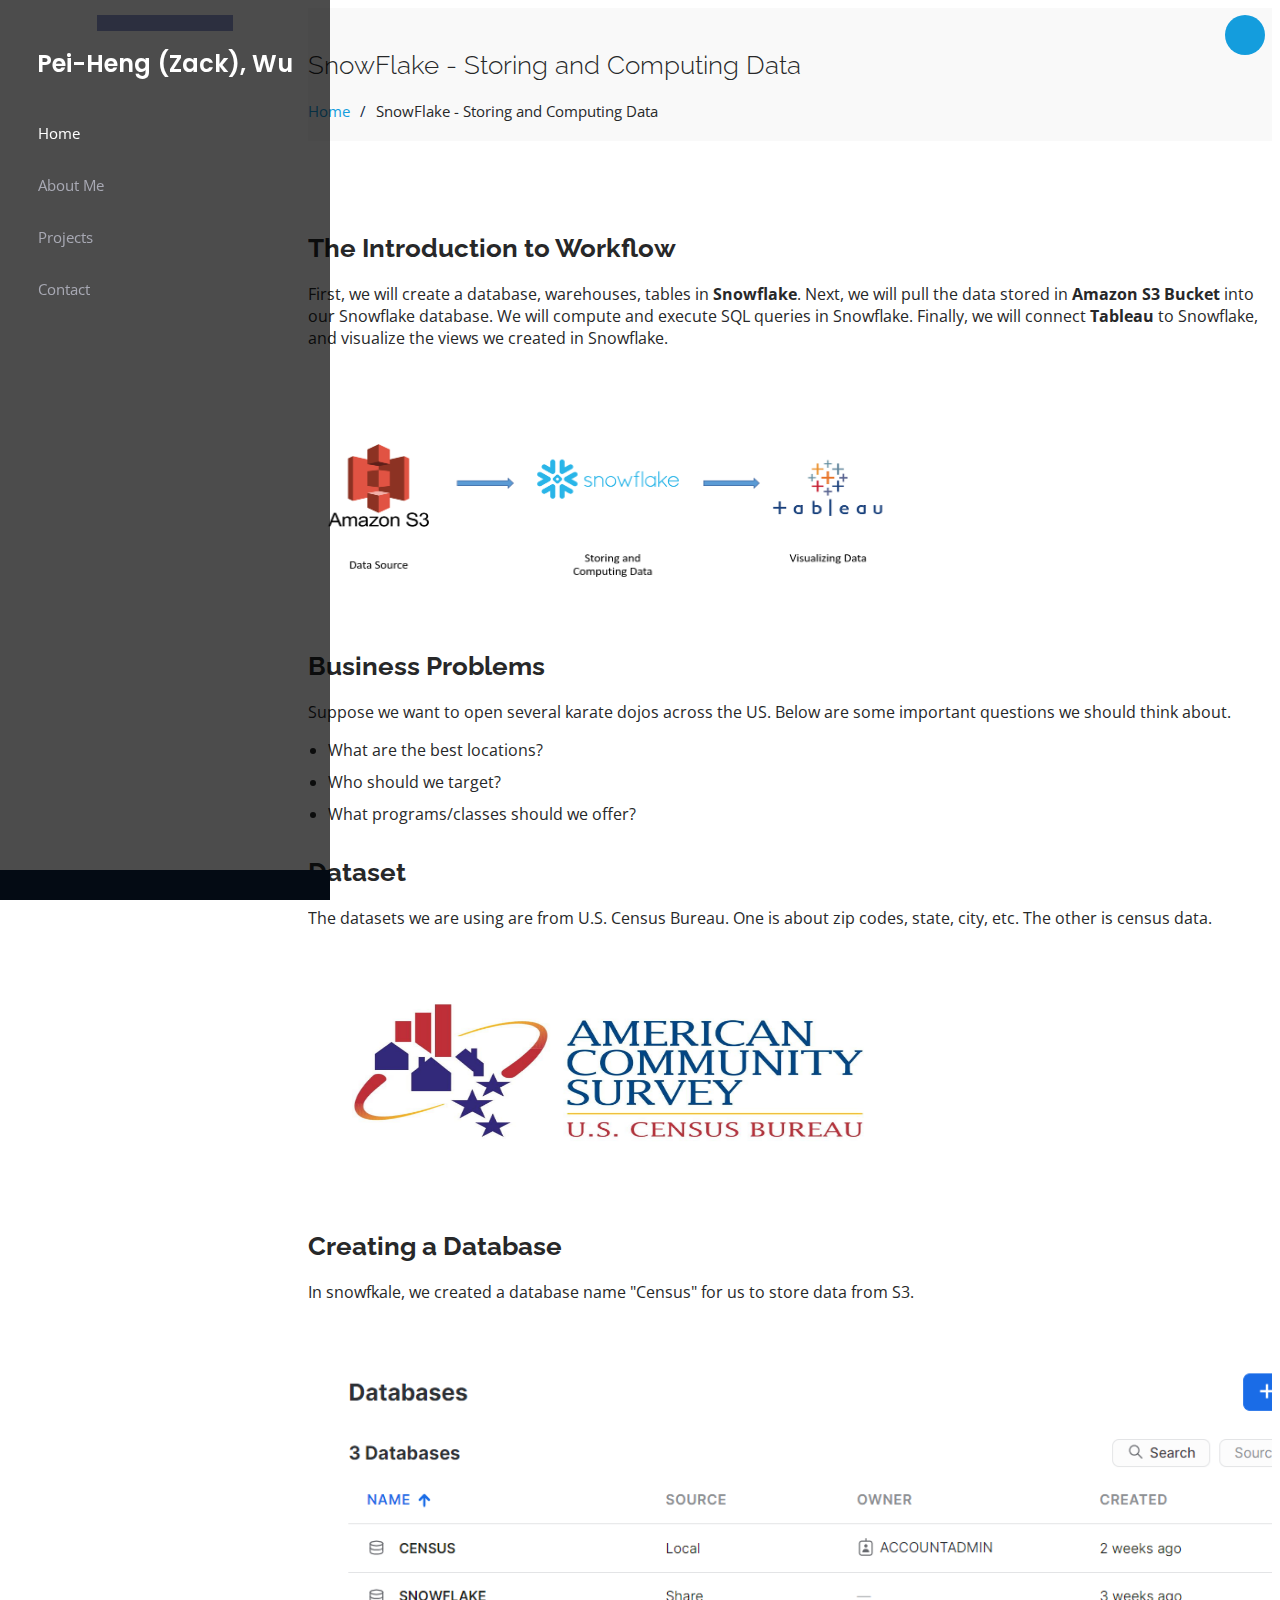
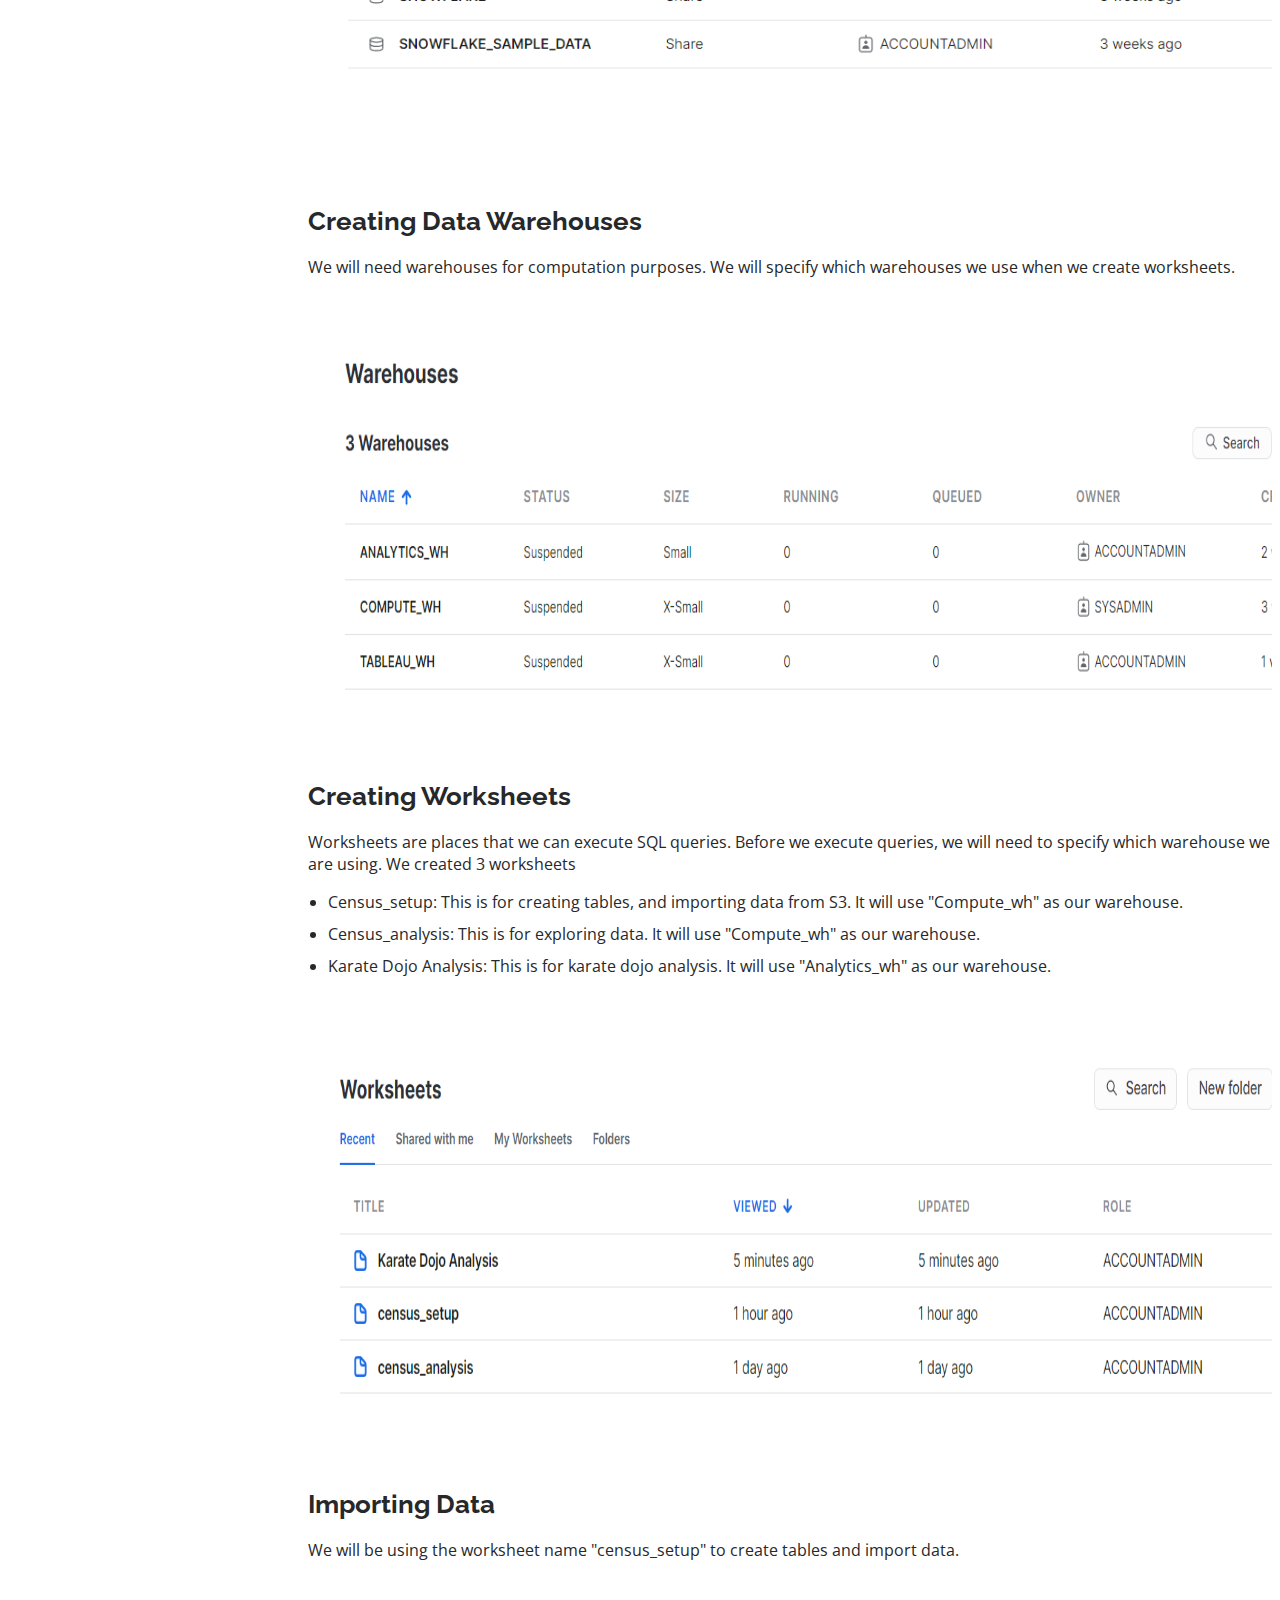
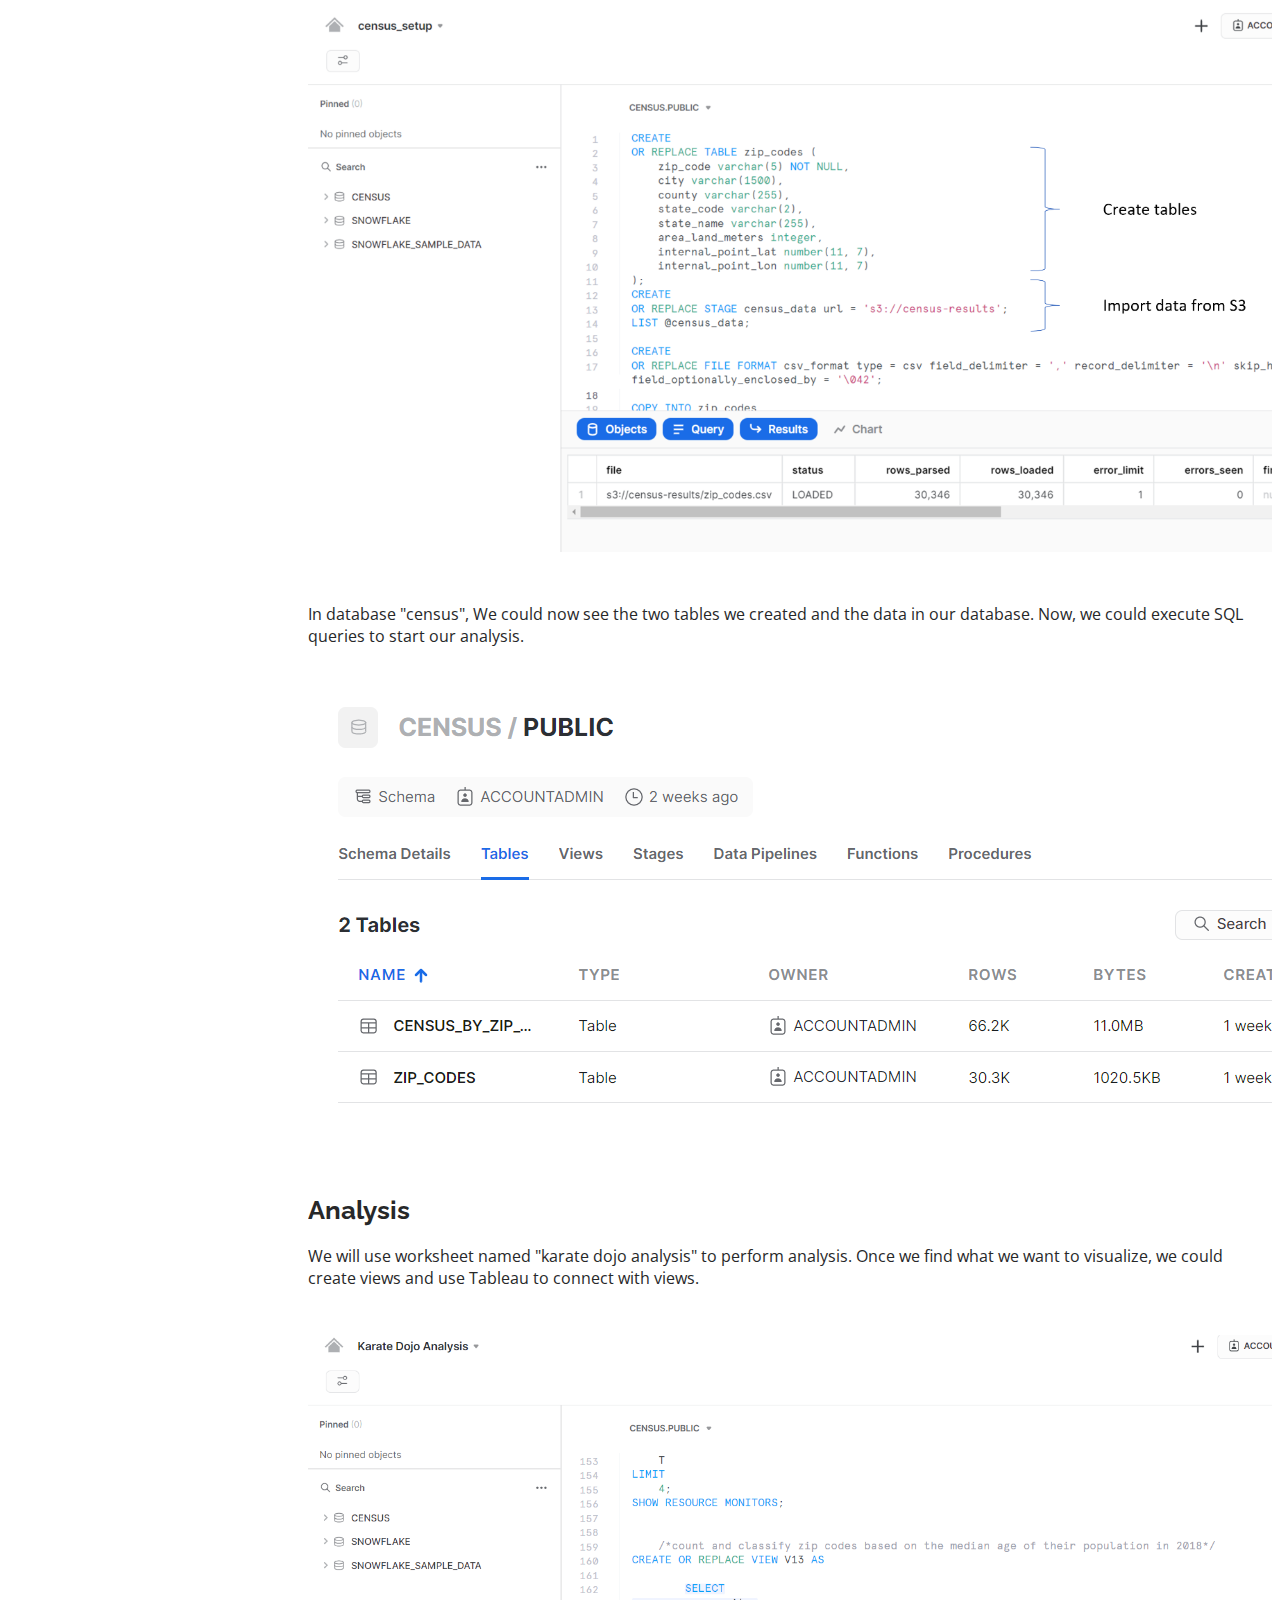
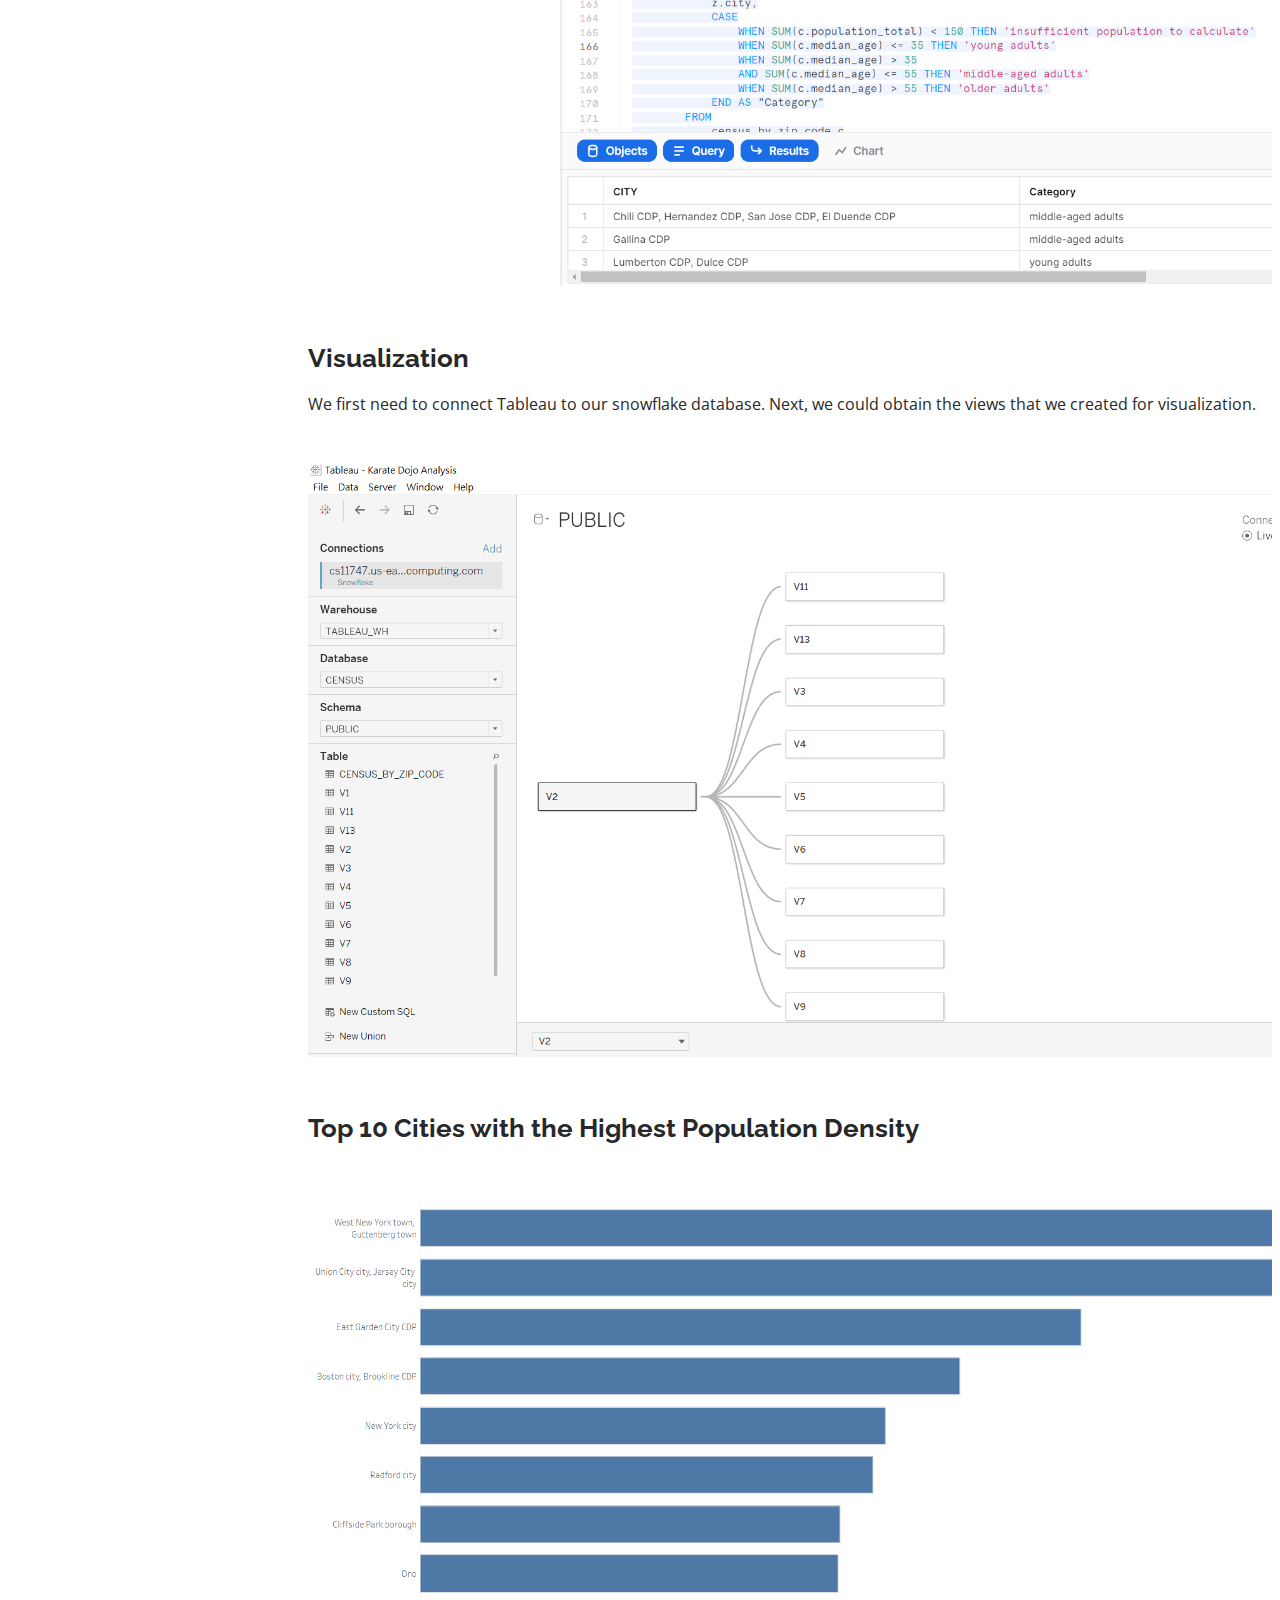
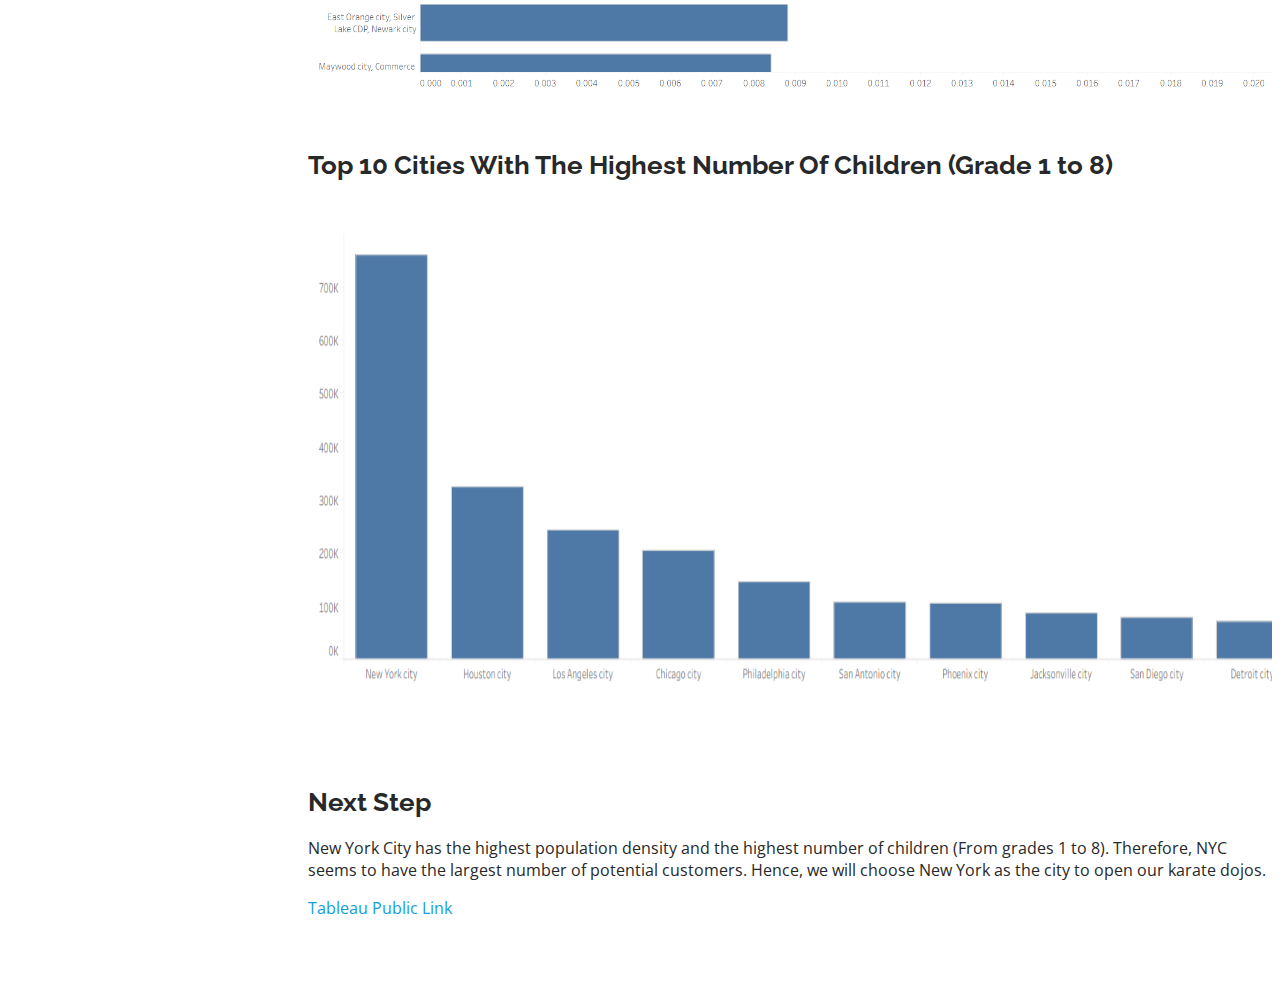
==== commit 77af2c94: "t" ====
--- a/Karate Dojo Analysis.html
+++ b/Karate Dojo Analysis.html
@@ -49,13 +49,13 @@
       <div class="profile">
         <img src="assets/img/Wu_Pei-Heng_01.jpg" alt="" class="img-fluid rounded-circle">
         <h1 class="text-light"><a href="index.html">Pei-Heng (Zack), Wu</a></h1>
-        <div class="social-links mt-3 text-center">
+        <!-- <div class="social-links mt-3 text-center">
           <a href="#" class="twitter"><i class="bx bxl-twitter"></i></a>
           <a href="#" class="facebook"><i class="bx bxl-facebook"></i></a>
           <a href="#" class="instagram"><i class="bx bxl-instagram"></i></a>
           <a href="#" class="google-plus"><i class="bx bxl-skype"></i></a>
           <a href="#" class="linkedin"><i class="bx bxl-linkedin"></i></a>
-        </div>
+        </div> -->
       </div>
 
       <nav id="navbar" class="nav-menu navbar">
@@ -125,20 +125,17 @@
 
             <h2>Dataset</h2>
             <p>
-              The dataset we are using is from U.S. Census Bureau.
+              The datasets we are using are from U.S. Census Bureau. One is about zip codes, state, city, etc. The other
+              is census data.
             </p>
             <img src="assets/img/KarateDojo/data-01.png" alt="" width="600px" height="200px">
-            <h2>Zip Codes Data</h2>
-            <img src="assets/img/KarateDojo/data-02.png" alt="" width="1200px" height="700px">
-            <h2>Census Data</h2>
-            <img src="assets/img/KarateDojo/data-03.png" alt="" width="1200px" height="700px">
             <h2>Creating a Database</h2>
             <p>In snowfkale, we created a database name "Census" for us to store data from S3.</p>
-            <img src="assets/img/KarateDojo/database.png" alt="">
+            <img src="assets/img/KarateDojo/database.png" alt=""width="1100px" height="400px">
             <h2>Creating Data Warehouses</h2>
             <p>We will need warehouses for computation purposes. We will specify which warehouses we use when we create
               worksheets.</p>
-            <img src="assets/img/KarateDojo/warehouse.png" alt="">
+            <img src="assets/img/KarateDojo/warehouse.png" alt="" width="1200px" height="400px">
             <h2>Creating Worksheets</h2>
             <p>Worksheets are places that we can execute SQL queries. Before we execute queries, we will need to specify
               which warehouse we are using. We created 3 worksheets</p>
@@ -149,10 +146,9 @@
               <li>Karate Dojo Analysis: This is for karate dojo analysis. It will use "Analytics_wh" as our warehouse.
               </li>
             </ul>
-            <img src="assets/img/KarateDojo/worksheets.png" alt="">
+            <img src="assets/img/KarateDojo/worksheets.png" alt="" width="1100px" height="400px">
             <h2>Importing Data</h2>
             <p>We will be using the worksheet name "census_setup" to create tables and import data.</p>
-            <img src="assets/img/KarateDojo/image-01.png" alt="">
             <img src="assets/img/KarateDojo/image-01.1.png" alt="" width="1200px">
             <p>In database "census", We could now see the two tables we created and the data in our database. Now, we
               could execute SQL
@@ -163,7 +159,6 @@
               visualize, we could create views and use Tableau to connect with views.
             </p>
             <img src="assets/img/KarateDojo/worksheet-karate.png" alt="" width="1200px">
-            <img src="assets/img/KarateDojo/views.png" alt="" width="1200px">
 
             <h2>Visualization</h2>
             <p>We first need to connect Tableau to our snowflake database. Next, we could obtain the views that we
--- a/assets/css/style.css
+++ b/assets/css/style.css
@@ -72,12 +72,14 @@
   padding: 0 15px;
   background: #040b14;
   overflow-y: auto;
+  background:rgba(0%, 0%, 0%, 0.70);
 }
 #header .profile img {
   margin: 15px auto;
   display: block;
   width: 120px;
   border: 8px solid #2c2f3f;
+  opacity: 1;
 }
 #header .profile h1 {
   font-size: 24px;
@@ -198,7 +200,7 @@
 #hero {
   width: 100%;
   height: 100vh;
-  background: url("../img/messageImage_1645323030639.jpg") top center;
+  background: url("../img/homepage_bg.jpg") top center;
   background-size: cover;
 }
 #hero:before {
@@ -217,9 +219,8 @@
   min-width: 300px;
 }
 #hero .hero-container p{
-  justify-content: center;
-margin-left:400px;
-margin-right:400px;
+margin-left:600px;
+margin-right:200px;
 }
 #hero h1 {
   margin: 0 0 10px 0;
@@ -809,8 +810,8 @@
   justify-content: center;
   margin-left: 125px;
   height: 150px;
-  margin-top: 40px;
-  margin-bottom: 40px;
+  margin-top: 60px;
+  margin-bottom: 60px;
 
 }
 .services .icon {
